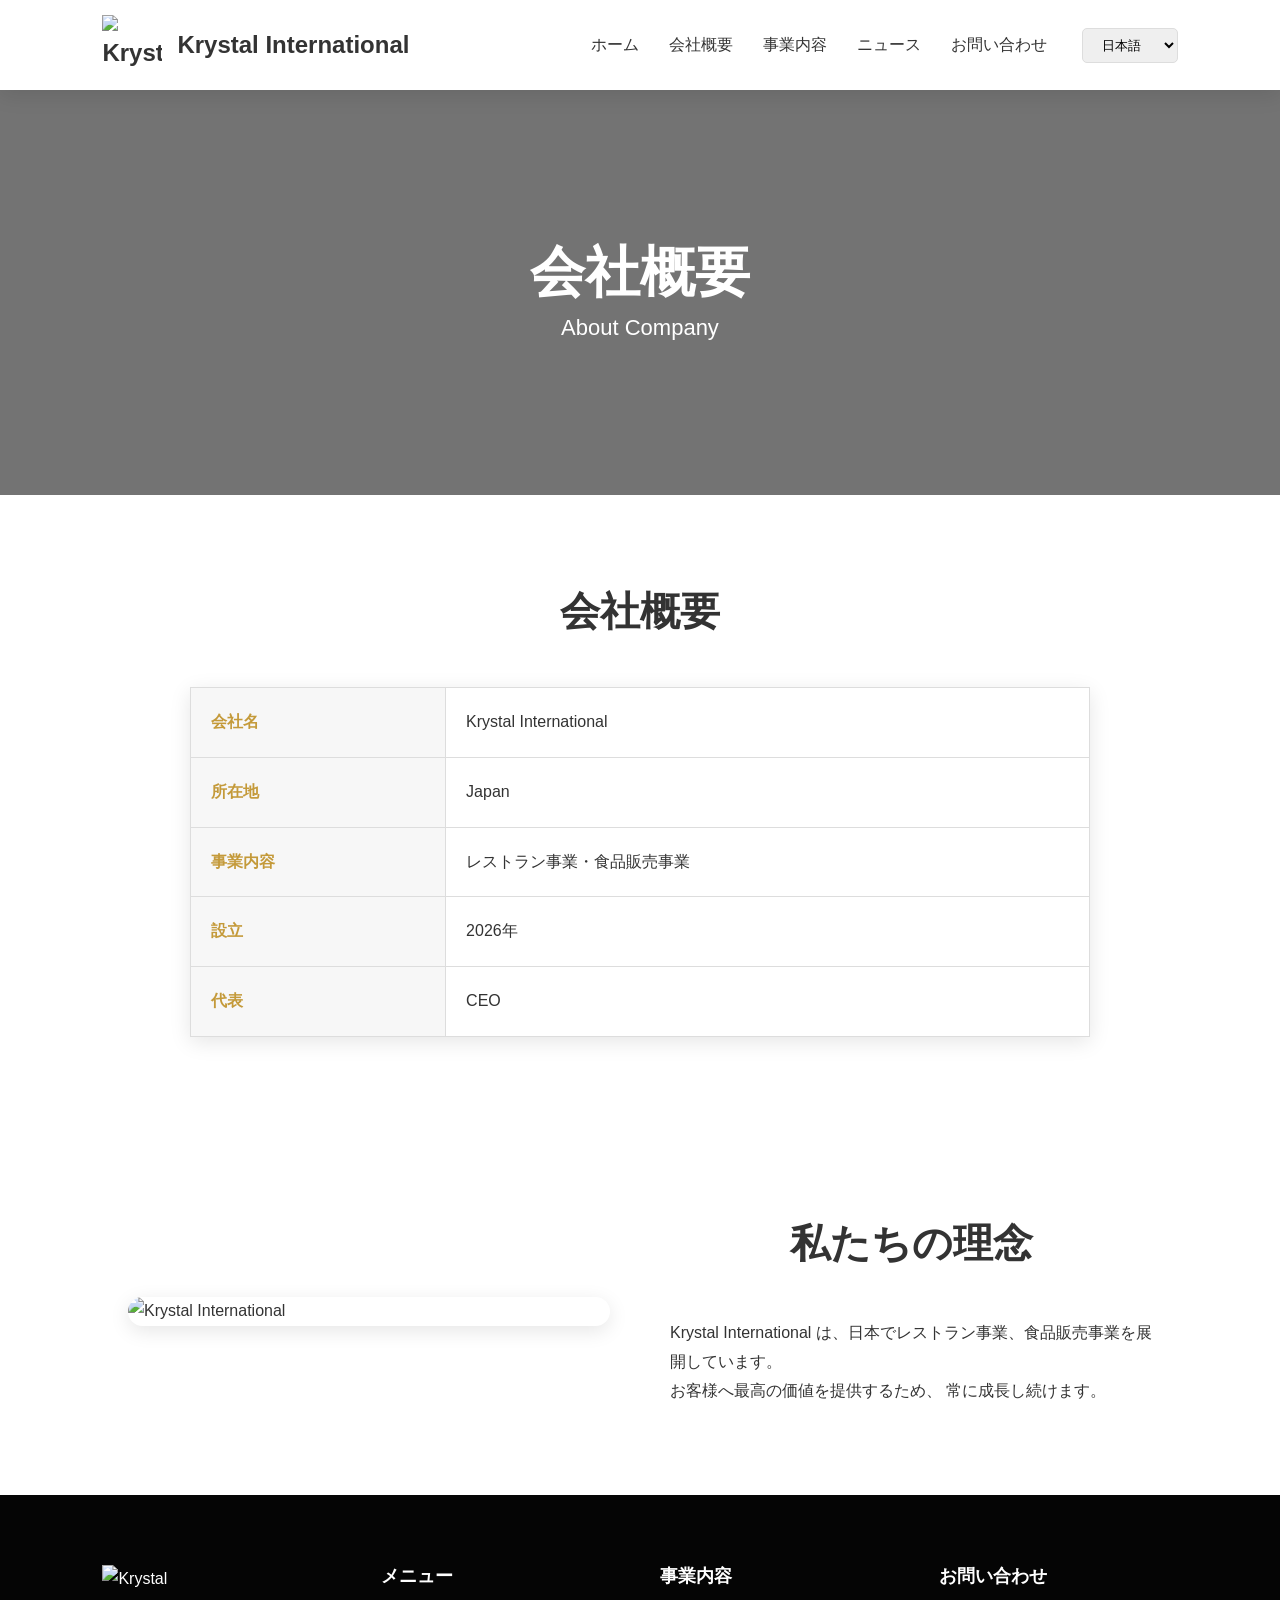
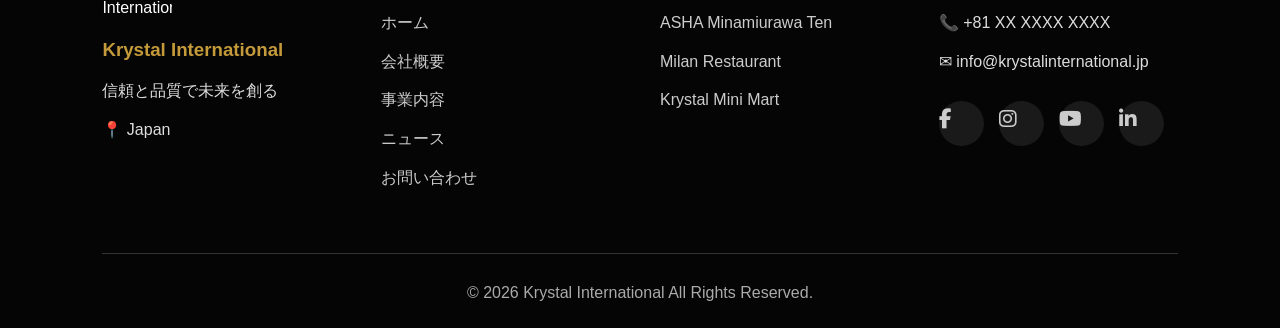
==== about.html @ 291e3a54 "language" ====
<!DOCTYPE html>
<html lang="ja">

<head>

<meta charset="UTF-8">

<meta name="viewport" content="width=device-width, initial-scale=1.0">


<title>
会社概要 | Krystal International
</title>


<meta name="description" content="Krystal International 会社概要。日本でレストラン事業と食品販売事業を展開しています。">


<link rel="stylesheet" href="css/style.css">

<link rel="stylesheet" href="css/responsive.css">


<link rel="stylesheet"
href="https://cdnjs.cloudflare.com/ajax/libs/font-awesome/6.5.2/css/all.min.css">


</head>



<body>



<!-- ================= HEADER ================= -->


<header class="header">


<div class="logo">


<a href="index.html">


<img src="images/logo.png"
alt="Krystal International">


<span>
Krystal International
</span>


</a>


</div>




<button class="menu-btn">

☰

</button>







<nav id="navbar">


<ul>


<li>
<a href="index.html" data-lang="home">
ホーム
</a>
</li>


<li>
<a href="about.html" data-lang="about">
会社概要
</a>
</li>


<li>
<a href="businesses.html" data-lang="business">
事業内容
</a>
</li>


<li>
<a href="news.html" data-lang="news">
ニュース
</a>
</li>


<li>
<a href="contact.html" data-lang="contact">
お問い合わせ
</a>
</li>


</ul>





<select id="languageSwitcher">


<option value="jp">
日本語
</option>


<option value="en">
English
</option>


</select>



</nav>



</header>









<!-- ================= HERO ================= -->


<section class="page-hero about-bg">


<div>


<h1 data-lang="aboutTitle">

会社概要

</h1>


<p>

About Company

</p>


</div>


</section>









<!-- ================= COMPANY INFO ================= -->


<section class="company">


<h2 data-lang="aboutTitle">

会社概要

</h2>





<table>



<tr>

<th>
会社名
</th>


<td>
Krystal International
</td>


</tr>






<tr>


<th>
所在地
</th>


<td>
Japan
</td>


</tr>







<tr>


<th>
事業内容
</th>


<td>
レストラン事業・食品販売事業
</td>


</tr>







<tr>


<th>
設立
</th>


<td>
2026年
</td>


</tr>







<tr>


<th>
代表
</th>


<td>
CEO
</td>


</tr>



</table>



</section>









<!-- ================= MESSAGE ================= -->



<section class="message">





<div>


<img src="images/about.jpg"
alt="Krystal International">


</div>







<div>


<h2>

私たちの理念

</h2>





<p data-lang="aboutText">


Krystal International は、
信頼・品質・サービスを大切にし、
日本社会に貢献する企業を目指しています。


</p>





<p>


お客様へ最高の価値を提供するため、
常に成長し続けます。


</p>





</div>





</section>









<!-- ================= FOOTER ================= -->



<footer class="footer">


<div class="footer-container">





<div class="footer-column">


<img src="images/logo-white.png"
class="footer-logo"
alt="Krystal International">



<h3>

Krystal International

</h3>



<p data-lang="heroText">

信頼と品質で未来を創る

</p>




<p>

📍 Japan

</p>



</div>









<div class="footer-column">


<h4>
メニュー
</h4>




<a href="index.html" data-lang="home">

ホーム

</a>



<a href="about.html" data-lang="about">

会社概要

</a>



<a href="businesses.html" data-lang="business">

事業内容

</a>



<a href="news.html" data-lang="news">

ニュース

</a>



<a href="contact.html" data-lang="contact">

お問い合わせ

</a>



</div>









<div class="footer-column">


<h4 data-lang="business">

事業

</h4>




<a href="restaurants/asha/index.html">

ASHA Minamiurawa Ten

</a>



<a href="restaurants/milan/index.html">

Milan Restaurant

</a>



<a href="minimart/index.html">

Krystal Mini Mart

</a>




</div>









<div class="footer-column">


<h4 data-lang="contactTitle">

お問い合わせ

</h4>




<p>

📞 +81 XX XXXX XXXX

</p>




<p>

✉ info@krystalinternational.jp

</p>






<div class="social">


<a href="#">
<i class="fa-brands fa-facebook-f"></i>
</a>


<a href="#">
<i class="fa-brands fa-instagram"></i>
</a>


<a href="#">
<i class="fa-brands fa-youtube"></i>
</a>


<a href="#">
<i class="fa-brands fa-linkedin-in"></i>
</a>



</div>



</div>




</div>







<div class="footer-bottom">


<p>

© 2026 Krystal International All Rights Reserved.

</p>


</div>




</footer>








<script src="js/language.js"></script>

<script src="js/script.js"></script>


</body>

</html>
---- css/style.css ----
/* =====================================
   KRYSTAL INTERNATIONAL
   MAIN WEBSITE CSS
   PART 1/3
===================================== */


/* =====================================
   ROOT VARIABLES
===================================== */

:root {

    --primary-color:#c49a3a;

    --primary-hover:#a47b24;

    --text-color:#333;

    --white:#ffffff;

    --black:#111111;

    --dark:#050505;

    --light:#f7f7f7;

    --border:#dddddd;

    --shadow:0 5px 20px rgba(0,0,0,.1);

    --shadow-heavy:0 10px 30px rgba(0,0,0,.12);

    --transition:.3s ease;

}



/* =====================================
   RESET
===================================== */


* {

    margin:0;

    padding:0;

    box-sizing:border-box;

}



html {

    scroll-behavior:smooth;

}



body {

    font-family:"Noto Sans JP",Arial,sans-serif;

    color:var(--text-color);

    line-height:1.8;

    overflow-x:hidden;

    background:var(--white);

}



img {

    max-width:100%;

    display:block;

}



a {

    text-decoration:none;

    color:inherit;

    transition:var(--transition);

}



ul {

    list-style:none;

}



button {

    font-family:inherit;

}





/* =====================================
   COMMON
===================================== */


section {

    padding:90px 10%;

}



h1,h2,h3,h4 {

    line-height:1.3;

}



h2 {

    text-align:center;

    font-size:40px;

    margin-bottom:50px;

}




/* =====================================
   BUTTON
===================================== */


.btn {


    display:inline-block;

    padding:14px 40px;

    background:var(--primary-color);

    color:white;

    border-radius:5px;

    transition:.3s;


}



.btn:hover {


    background:var(--primary-hover);


}




.dark-btn {


    display:inline-block;

    background:var(--black);

    color:white;

    padding:12px 30px;

    margin-top:20px;

    border-radius:5px;


}



.dark-btn:hover {


    background:var(--primary-color);


}







/* =====================================
   HEADER
===================================== */


.header {


    height:90px;

    background:white;

    display:flex;

    align-items:center;

    justify-content:space-between;

    padding:0 8%;

    position:sticky;

    top:0;

    z-index:1000;

    box-shadow:var(--shadow);


}




/* LOGO */


.logo a {


    display:flex;

    align-items:center;

    gap:15px;

    font-size:24px;

    font-weight:bold;


}



.logo img {


    width:60px;

    height:60px;

    object-fit:contain;


}






/* NAVIGATION */


nav {


    display:flex;

    align-items:center;

    gap:35px;


}



nav ul {


    display:flex;

    gap:30px;


}



nav a {


    font-weight:500;

}



nav a:hover {


    color:var(--primary-color);


}





#languageSwitcher {


    padding:8px 15px;

    border:1px solid var(--border);

    border-radius:5px;

    cursor:pointer;


}





/* MOBILE MENU BUTTON */


.menu-btn {


    display:none;

    background:none;

    border:none;

    font-size:28px;

    cursor:pointer;


}







/* =====================================
   HERO SECTION
===================================== */


.hero {


    height:90vh;


    background:

    linear-gradient(
    rgba(0,0,0,.55),
    rgba(0,0,0,.55)
    ),

    url("../images/hero.jpg");


    background-size:cover;


    background-position:center;


    display:flex;


    align-items:center;


    justify-content:center;


    text-align:center;


    color:white;


}





.hero h1 {


    font-size:70px;

    letter-spacing:3px;

    margin-bottom:20px;


}




.hero p {


    font-size:26px;

    margin-bottom:30px;


}







/* =====================================
   INNER PAGE HERO
===================================== */


.page-hero {


    height:45vh;


    background:

    linear-gradient(
    rgba(0,0,0,.55),
    rgba(0,0,0,.55)
    ),

    url("../images/contact-bg.jpg");



    background-size:cover;


    background-position:center;


    display:flex;


    align-items:center;


    justify-content:center;


    text-align:center;


    color:white;


}




.page-hero h1 {


    font-size:55px;


}




.page-hero p {


    font-size:22px;


}
/* =====================================
   ABOUT SECTION
===================================== */


.about {


    display:flex;

    align-items:center;

    gap:60px;


}



.about-image,
.about-text {


    flex:1;


}



.about img {


    border-radius:20px;

    box-shadow:var(--shadow);


}





.about-text h2 {


    text-align:left;


}







/* =====================================
   BUSINESS SECTION
===================================== */


.business {


    background:var(--light);


}



.business-container {


    display:flex;

    justify-content:center;

    gap:30px;

    flex-wrap:wrap;


}



.card {


    width:330px;

    background:white;

    border-radius:15px;

    overflow:hidden;

    box-shadow:var(--shadow-heavy);

    transition:.3s;


}



.card:hover {


    transform:translateY(-10px);


}




.card img {


    width:100%;

    height:230px;

    object-fit:cover;


}




.card h3 {


    padding:20px 20px 10px;

    font-size:22px;


}



.card p {


    padding:0 20px;


}




.card a {


    display:inline-block;

    background:var(--black);

    color:white;

    padding:10px 25px;

    margin:20px;

    border-radius:5px;


}



.card a:hover {


    background:var(--primary-color);


}






/* =====================================
   NEWS
===================================== */


.news-box {


    max-width:800px;

    margin:auto;

    background:white;

    padding:30px;

    border-left:5px solid var(--primary-color);

    box-shadow:var(--shadow);

    border-radius:5px;


}




.news-box span {


    color:var(--primary-color);

    font-weight:bold;


}







/* =====================================
   CONTACT HOME SECTION
===================================== */


.contact {


    background:var(--black);

    color:white;

    text-align:center;


}



.contact p {


    margin-bottom:30px;


}







/* =====================================
   CONTACT PAGE
===================================== */


.contact-page {


    display:grid;

    grid-template-columns:1fr 1fr;

    gap:60px;

    align-items:start;


}





.contact-info h2 {


    text-align:left;

    font-size:36px;


}




.contact-info p {


    margin-bottom:20px;


}





.info-card {


    background:var(--light);

    padding:30px;

    margin-top:30px;

    border-left:5px solid var(--primary-color);

    border-radius:10px;

    box-shadow:var(--shadow);


}





.info-card h3 {


    margin-bottom:20px;

    color:var(--primary-color);


}








/* =====================================
   CONTACT FORM
===================================== */


.contact-form {


    background:white;

    padding:40px;

    border-radius:15px;

    box-shadow:var(--shadow-heavy);


}




.contact-form form {


    display:flex;

    flex-direction:column;


}




.contact-form label {


    font-weight:bold;

    margin-bottom:8px;


}




.contact-form input,
.contact-form textarea {


    width:100%;

    padding:15px;

    margin-bottom:20px;

    border:1px solid var(--border);

    border-radius:8px;

    font-size:16px;


}





.contact-form input:focus,
.contact-form textarea:focus {


    outline:none;

    border-color:var(--primary-color);


}





.contact-form button {


    padding:15px;

    border:none;

    background:var(--primary-color);

    color:white;

    font-size:18px;

    border-radius:8px;

    cursor:pointer;

    transition:.3s;


}




.contact-form button:hover {


    background:var(--primary-hover);


}







/* =====================================
   GOOGLE MAP
===================================== */


.map-section {


    background:var(--light);


}



.map {


    width:100%;

    height:450px;

    border-radius:15px;

    overflow:hidden;

    box-shadow:var(--shadow);


}



.map iframe {


    width:100%;

    height:100%;

    border:0;


}







/* =====================================
   SOCIAL ICONS
===================================== */


.social {


    display:flex;

    gap:15px;

    margin-top:25px;


}




.social a {


    width:45px;

    height:45px;

    background:#1a1a1a;

    color:white;

    border-radius:50%;


    display:flex;

    align-items:center;

    justify-content:center;


    font-size:20px;


}



.social a:hover {


    background:var(--primary-color);

    transform:translateY(-5px);


}
/* =====================================
   FOOTER
===================================== */


.footer {


    background:var(--dark);

    color:white;

    padding:70px 8% 20px;


}




.footer-container {


    display:grid;

    grid-template-columns:repeat(4,1fr);

    gap:40px;


}




.footer-logo {


    width:70px;

    margin-bottom:15px;


}





.footer-column h3 {


    color:var(--primary-color);

    margin-bottom:15px;


}





.footer-column h4 {


    font-size:18px;

    margin-bottom:20px;


}





.footer-column p {


    color:#ddd;

    margin-bottom:10px;


}




.footer-column a {


    display:block;

    color:#ccc;

    margin-bottom:10px;


}



.footer-column a:hover {


    color:var(--primary-color);

    padding-left:5px;


}




.footer-bottom {


    border-top:1px solid #333;

    margin-top:50px;

    padding-top:25px;

    text-align:center;

    color:#aaa;


}







/* =====================================
   TABLET / LAPTOP
===================================== */


@media(max-width:1200px){



.header {


    padding:0 5%;


}



.hero h1 {


    font-size:55px;


}



.footer-container {


    grid-template-columns:repeat(2,1fr);


}


}








/* =====================================
   TABLET
===================================== */


@media(max-width:992px){



.header {


    height:auto;

    padding:20px 5%;


}



.logo a {


    font-size:20px;


}



nav {


    gap:20px;


}



nav ul {


    gap:20px;


}




.hero {


    height:75vh;


}



.hero h1 {


    font-size:45px;


}



.hero p {


    font-size:22px;


}





.about {


    flex-direction:column;

    text-align:center;


}




.about-text h2 {


    text-align:center;


}




.contact-page {


    grid-template-columns:1fr;


}





.business-container {


    display:grid;

    grid-template-columns:repeat(2,1fr);


}



.card {


    width:100%;


}



}








/* =====================================
   MOBILE
===================================== */


@media(max-width:768px){



.header {


    height:80px;

    padding:10px 20px;


}



.logo img {


    width:50px;

    height:50px;


}



.logo span {


    font-size:18px;


}




.menu-btn {


    display:block;


}




nav {


    position:absolute;

    top:80px;

    left:0;

    width:100%;


    background:white;


    display:flex;

    flex-direction:column;


    padding:30px;


    box-shadow:0 10px 20px rgba(0,0,0,.1);


    transform:translateY(-150%);


    transition:.4s;


}





nav.active {


    transform:translateY(0);


}




nav ul {


    flex-direction:column;

    width:100%;

    text-align:center;

    gap:15px;


}



nav a {


    display:block;

    padding:10px;


}





#languageSwitcher {


    margin:15px auto;


}







.hero {


    height:65vh;

    padding:20px;


}




.hero h1 {


    font-size:35px;

    line-height:1.3;


}




.hero p {


    font-size:18px;


}




.page-hero {


    height:35vh;


}



.page-hero h1 {


    font-size:35px;


}



section {


    padding:60px 20px;


}




h2 {


    font-size:30px;


}




.about {


    gap:30px;


}





.business-container {


    grid-template-columns:1fr;


}




.card {


    max-width:400px;

    margin:auto;


}




.card img {


    height:220px;


}





.contact-form {


    padding:25px;


}





.map {


    height:350px;


}






.footer {


    padding:50px 20px;


}





.footer-container {


    grid-template-columns:1fr;

    text-align:center;


}




.social {


    justify-content:center;


}




.footer-column a:hover {


    padding-left:0;


}



}








/* =====================================
   SMALL MOBILE
===================================== */


@media(max-width:480px){



.logo span {


    display:none;


}



.hero {


    height:60vh;


}




.hero h1 {


    font-size:28px;


}




.hero p {


    font-size:16px;


}




h2 {


    font-size:26px;


}



.card h3 {


    font-size:20px;


}



.footer-column h3 {


    font-size:22px;


}



}





/* =====================================
   VERY SMALL PHONE
===================================== */


@media(max-width:360px){



.hero h1 {


    font-size:24px;


}



.hero p {


    font-size:14px;


}



.card {


    border-radius:10px;


}


}
.company table{

width:100%;

max-width:900px;

margin:auto;

border-collapse:collapse;

box-shadow:var(--shadow);

}


.company th,
.company td{

padding:20px;

border:1px solid #ddd;

text-align:left;

}


.company th{

background:#f7f7f7;

color:#c49a3a;

}





.message{

display:flex;

gap:60px;

align-items:center;

}



.message div{

flex:1;

}



.message img{

border-radius:20px;

box-shadow:var(--shadow);

}




@media(max-width:768px){

.message{

flex-direction:column;

}


.company th,
.company td{

padding:12px;

font-size:14px;

}

}
---- css/responsive.css ----
/* =====================================
   KRYSTAL INTERNATIONAL
   RESPONSIVE CSS
===================================== */



/* =====================================
   LARGE TABLET / LAPTOP
===================================== */


@media(max-width:1200px){


.header{

padding:0 5%;

}



.hero h1{

font-size:55px;

}



.about{

gap:40px;

}



.footer-container{

grid-template-columns:repeat(2,1fr);

}


.contact-page{

gap:40px;

}


}









/* =====================================
   TABLET
===================================== */


@media(max-width:992px){



.header{

height:auto;

padding:20px 5%;

}



.logo a{

font-size:20px;

}



nav{

gap:20px;

}



nav ul{

gap:20px;

}




.hero{

height:75vh;

}



.hero h1{

font-size:45px;

}



.hero p{

font-size:22px;

}





/* ABOUT */


.about{

flex-direction:column;

text-align:center;

}



.about-image,
.about-text{

width:100%;

}




/* BUSINESS */


.business-container{

display:grid;

grid-template-columns:repeat(2,1fr);

gap:20px;

}



.card{

width:100%;

}




/* CONTACT */


.contact-page{

grid-template-columns:1fr;

}



.contact-info h2{

text-align:center;

}



.contact-form{

margin-top:20px;

}





.map{

height:400px;

}




}





/* =====================================
   MOBILE
===================================== */


@media(max-width:768px){



body{

overflow-x:hidden;

}



/* HEADER */


.header{

height:80px;

padding:10px 20px;

}



.logo img{

width:50px;

height:50px;

}



.logo span{

font-size:18px;

}






.menu-btn{

display:block;

font-size:28px;

background:none;

border:none;

cursor:pointer;

color:#111;

}






/* MOBILE NAVIGATION */


nav{

position:absolute;

top:80px;

left:0;

width:100%;


background:white;


display:flex;

flex-direction:column;


padding:30px;


box-shadow:

0 10px 20px rgba(0,0,0,.1);


transform:translateY(-150%);


transition:.4s;


z-index:999;


}





nav.active{

transform:translateY(0);

}




nav ul{

flex-direction:column;

width:100%;

text-align:center;

gap:15px;

}




nav a{

font-size:17px;

display:block;

padding:10px;

}




#languageSwitcher{

margin:15px auto 0;

}





/* HERO */


.hero{

height:65vh;

padding:20px;

}



.hero h1{

font-size:35px;

line-height:1.3;

}



.hero p{

font-size:18px;

}



.page-hero{

height:35vh;

}



.page-hero h1{

font-size:35px;

}



.page-hero p{

font-size:18px;

}







/* COMMON */


section{

padding:60px 20px;

}



h2{

font-size:30px;

}





/* ABOUT */


.about{

gap:30px;

}



.about-text p{

font-size:15px;

}







/* BUSINESS */


.business-container{

grid-template-columns:1fr;

}



.card{

max-width:400px;

margin:auto;

}



.card img{

height:220px;

}






/* NEWS */


.news-box{

padding:20px;

}





/* CONTACT */


.contact{

padding:60px 20px;

}




.contact-page{

display:block;

}



.contact-info{

margin-bottom:40px;

}



.contact-info h2{

font-size:28px;

}



.info-card{

padding:20px;

}



.contact-form{

padding:25px;

}



.contact-form input,
.contact-form textarea{

font-size:15px;

padding:12px;

}




.map{

height:300px;

}




/* FOOTER */


.footer{

padding:50px 20px;

}



.footer-container{

grid-template-columns:1fr;

text-align:center;

}



.social{

justify-content:center;

}



.footer-column a:hover{

padding-left:0;

}



}








/* =====================================
   SMALL MOBILE
===================================== */


@media(max-width:480px){



.logo span{

display:none;

}




.hero{

height:60vh;

}



.hero h1{

font-size:28px;

}



.hero p{

font-size:16px;

}



.page-hero h1{

font-size:28px;

}



h2{

font-size:26px;

}



.card h3{

font-size:20px;

}



.footer-column h3{

font-size:22px;

}




.contact-form button{

font-size:16px;

}




.map{

height:250px;

}



}









/* =====================================
   VERY SMALL PHONE
===================================== */


@media(max-width:360px){



.hero h1{

font-size:24px;

}



.hero p{

font-size:14px;

}



.card{

border-radius:10px;

}



.contact-form{

padding:20px;

}


}
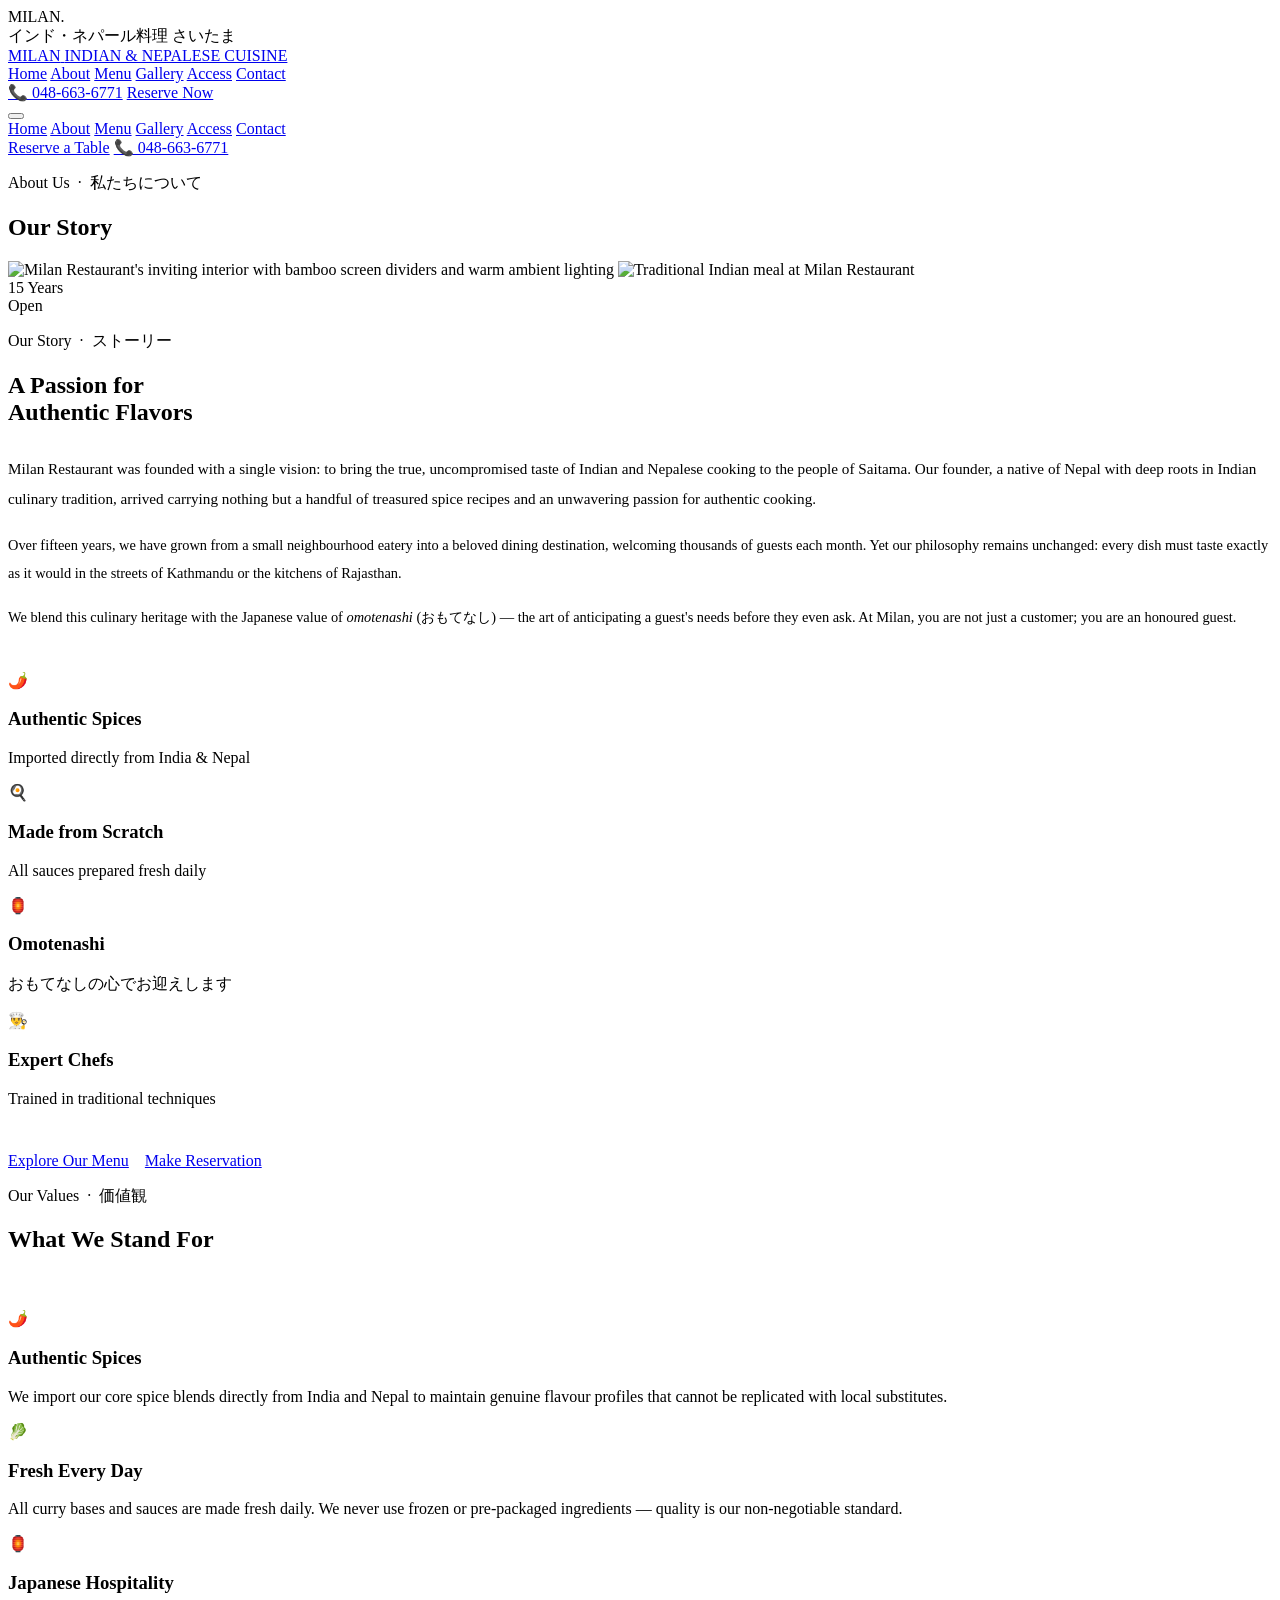
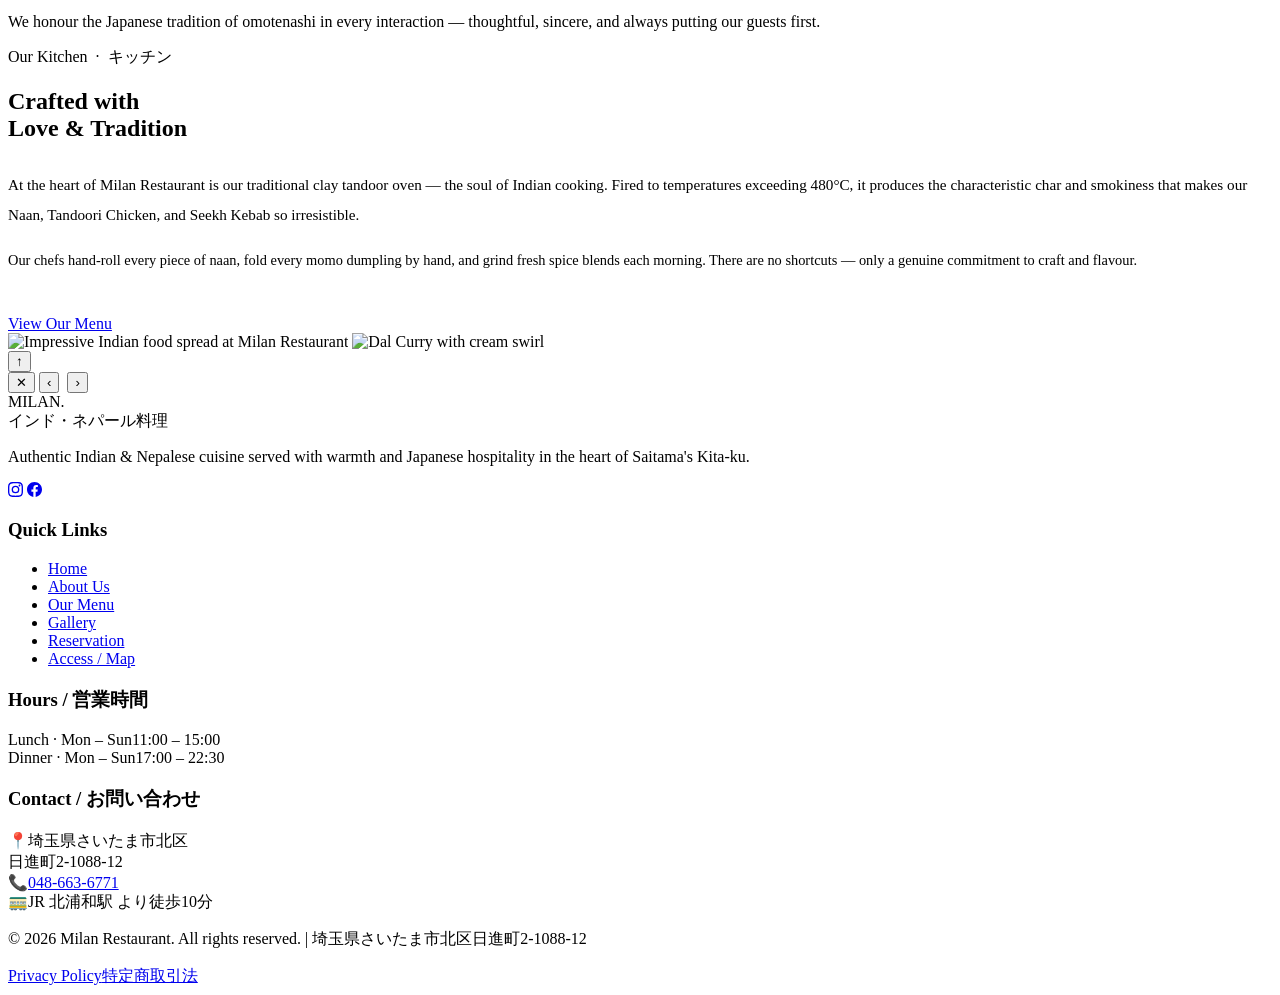
==== commit dbaffe7a: "all pages add" ====
--- a/about.html
+++ b/about.html
@@ -1,673 +1,255 @@
 <!DOCTYPE html>
 <html lang="ja">
-
 <head>
-
-<meta charset="UTF-8">
-
-<meta name="viewport" content="width=device-width, initial-scale=1.0">
-
-
-<title>
-会社概要 | Krystal International
-</title>
-
-
-<meta name="description" content="Krystal International 会社概要。日本でレストラン事業と食品販売事業を展開しています。">
-
-
-<link rel="stylesheet" href="css/style.css">
-
-<link rel="stylesheet" href="css/responsive.css">
-
-
-<link rel="stylesheet"
-href="https://cdnjs.cloudflare.com/ajax/libs/font-awesome/6.5.2/css/all.min.css">
-
-
+  <meta charset="UTF-8">
+  <meta name="viewport" content="width=device-width, initial-scale=1.0">
+  <title>About Us | Milan Restaurant — Authentic Indian &amp; Nepalese Cuisine Saitama</title>
+  <meta name="description" content="Learn the story of Milan Restaurant in Saitama — our passion for authentic Indian and Nepalese cuisine, our philosophy, and our commitment to quality.">
+  <meta name="robots" content="index, follow">
+  <link rel="canonical" href="https://milanrestaurant.jp/about.html">
+  <meta property="og:title"       content="About Us | Milan Restaurant">
+  <meta property="og:description" content="Our story, values and culinary philosophy at Milan Restaurant, Saitama.">
+  <meta property="og:image"       content="images/340947_milan_01_800_533.jpg">
+  <link rel="preconnect" href="https://fonts.googleapis.com">
+  <link rel="preconnect" href="https://fonts.gstatic.com" crossorigin>
+  <link href="https://fonts.googleapis.com/css2?family=Noto+Sans+JP:wght@300;400;500;700&family=Poppins:wght@400;500;600;700;800&family=Inter:wght@300;400;500;600&display=swap" rel="stylesheet">
+  <link rel="stylesheet" href="assets/css/style.css">
 </head>
-
-
-
 <body>
 
-
-
-<!-- ================= HEADER ================= -->
-
-
-<header class="header">
-
-
-<div class="logo">
-
-
-<a href="index.html">
-
-
-<img src="images/logo.png"
-alt="Krystal International">
-
-
-<span>
-Krystal International
-</span>
-
-
-</a>
-
-
+<div class="page-loader" id="page-loader" role="status">
+  <div class="loader-logo">MILAN<span>.</span></div>
+  <div class="loader-tagline">インド・ネパール料理 さいたま</div>
+  <div class="loader-bar"><div class="loader-bar-fill"></div></div>
 </div>
 
-
-
-
-<button class="menu-btn">
-
-☰
-
-</button>
-
-
-
-
-
-
-
-<nav id="navbar">
-
-
-<ul>
-
-
-<li>
-<a href="index.html" data-lang="home">
-ホーム
-</a>
-</li>
-
-
-<li>
-<a href="about.html" data-lang="about">
-会社概要
-</a>
-</li>
-
-
-<li>
-<a href="businesses.html" data-lang="business">
-事業内容
-</a>
-</li>
-
-
-<li>
-<a href="news.html" data-lang="news">
-ニュース
-</a>
-</li>
-
-
-<li>
-<a href="contact.html" data-lang="contact">
-お問い合わせ
-</a>
-</li>
-
-
-</ul>
-
-
-
-
-
-<select id="languageSwitcher">
-
-
-<option value="jp">
-日本語
-</option>
-
-
-<option value="en">
-English
-</option>
-
-
-</select>
-
-
-
+<header class="site-header" id="site-header" role="banner">
+  <div class="container">
+    <a href="index.html" class="site-logo" aria-label="Milan Restaurant — Home">
+      <span class="site-logo__name">MILAN</span>
+      <span class="site-logo__tag">INDIAN &amp; NEPALESE CUISINE</span>
+    </a>
+    <nav class="site-nav" role="navigation" aria-label="Main navigation">
+      <a href="index.html"   class="site-nav__link">Home</a>
+      <a href="about.html"   class="site-nav__link is-active">About</a>
+      <a href="menu.html"    class="site-nav__link">Menu</a>
+      <a href="gallery.html" class="site-nav__link">Gallery</a>
+      <a href="index.html#access" class="site-nav__link">Access</a>
+      <a href="contact.html" class="site-nav__link">Contact</a>
+    </nav>
+    <div class="header-cta">
+      <a href="tel:0486636771" class="header-phone"><span>📞</span> 048-663-6771</a>
+      <a href="contact.html" class="btn btn--primary btn--sm">Reserve Now</a>
+    </div>
+    <button class="nav-toggle" id="nav-toggle" aria-label="Open menu" aria-expanded="false" aria-controls="mobile-nav">
+      <span class="nav-toggle__bar"></span><span class="nav-toggle__bar"></span><span class="nav-toggle__bar"></span>
+    </button>
+  </div>
+</header>
+
+<nav class="mobile-nav" id="mobile-nav" aria-label="Mobile navigation">
+  <a href="index.html"   class="mobile-nav__link">Home</a>
+  <a href="about.html"   class="mobile-nav__link">About</a>
+  <a href="menu.html"    class="mobile-nav__link">Menu</a>
+  <a href="gallery.html" class="mobile-nav__link">Gallery</a>
+  <a href="index.html#access" class="mobile-nav__link">Access</a>
+  <a href="contact.html" class="mobile-nav__link">Contact</a>
+  <div class="mobile-nav__cta">
+    <a href="contact.html" class="btn btn--primary btn--lg">Reserve a Table</a>
+    <a href="tel:0486636771" class="mobile-nav__phone">📞 048-663-6771</a>
+  </div>
 </nav>
 
-
-
-</header>
-
-
-
-
-
-
-
-
-
-<!-- ================= HERO ================= -->
-
-
-<section class="page-hero about-bg">
-
-
-<div>
-
-
-<h1 data-lang="aboutTitle">
-
-会社概要
-
-</h1>
-
-
-<p>
-
-About Company
-
-</p>
-
-
+<main id="main-content">
+
+<!-- Inner Hero -->
+<section class="inner-hero" aria-label="About page" style="padding-top:var(--nav-h);">
+  <div class="inner-hero__bg" style="background-image:url('images/340947_milan_01_800_533.jpg');"></div>
+  <div class="inner-hero__overlay" aria-hidden="true"></div>
+  <div class="container">
+    <div class="inner-hero__content">
+      <p class="inner-hero__eyebrow">About Us &nbsp;·&nbsp; 私たちについて</p>
+      <h1 class="inner-hero__title">Our Story</h1>
+    </div>
+  </div>
+</section>
+
+<!-- Story -->
+<section class="section" id="story" aria-labelledby="story-heading">
+  <div class="container">
+    <div class="about-grid">
+      <div class="about__image-wrap anim-fade-right">
+        <img src="images/340947_milan_01_800_533.jpg"
+             alt="Milan Restaurant's inviting interior with bamboo screen dividers and warm ambient lighting"
+             class="about__image-main" loading="lazy" width="600" height="750">
+        <img src="images/P024479699_480.jpg"
+             alt="Traditional Indian meal at Milan Restaurant"
+             class="about__image-accent" loading="lazy" width="320" height="320">
+        <div class="about__badge" aria-label="Open 15 years">
+          <span class="about__badge-num">15</span>
+          <span class="about__badge-label">Years<br>Open</span>
+        </div>
+      </div>
+      <div class="anim-fade-left">
+        <p class="section-eyebrow">Our Story &nbsp;·&nbsp; ストーリー</p>
+        <h2 class="section-title" id="story-heading">A Passion for<br>Authentic Flavors</h2>
+        <div class="divider-gold"></div>
+        <p style="color:var(--c-brown); font-size:0.95rem; line-height:2; margin:1.75rem 0 1rem;">
+          Milan Restaurant was founded with a single vision: to bring the true, uncompromised taste of Indian
+          and Nepalese cooking to the people of Saitama. Our founder, a native of Nepal with deep roots in
+          Indian culinary tradition, arrived carrying nothing but a handful of treasured spice recipes and an
+          unwavering passion for authentic cooking.
+        </p>
+        <p style="color:var(--c-muted); font-size:0.9rem; line-height:1.95; margin-bottom:1rem;">
+          Over fifteen years, we have grown from a small neighbourhood eatery into a beloved dining destination,
+          welcoming thousands of guests each month. Yet our philosophy remains unchanged: every dish must taste
+          exactly as it would in the streets of Kathmandu or the kitchens of Rajasthan.
+        </p>
+        <p style="color:var(--c-muted); font-size:0.9rem; line-height:1.95; margin-bottom:2.5rem;">
+          We blend this culinary heritage with the Japanese value of <em>omotenashi</em> (おもてなし) —
+          the art of anticipating a guest's needs before they even ask. At Milan, you are not just a customer;
+          you are an honoured guest.
+        </p>
+        <div class="about__features">
+          <div class="about__feature anim-fade-up anim-delay-1">
+            <div class="about__feature-icon">🌶️</div>
+            <div class="about__feature-body"><h3>Authentic Spices</h3><p>Imported directly from India &amp; Nepal</p></div>
+          </div>
+          <div class="about__feature anim-fade-up anim-delay-2">
+            <div class="about__feature-icon">🍳</div>
+            <div class="about__feature-body"><h3>Made from Scratch</h3><p>All sauces prepared fresh daily</p></div>
+          </div>
+          <div class="about__feature anim-fade-up anim-delay-3">
+            <div class="about__feature-icon">🏮</div>
+            <div class="about__feature-body"><h3>Omotenashi</h3><p>おもてなしの心でお迎えします</p></div>
+          </div>
+          <div class="about__feature anim-fade-up anim-delay-4">
+            <div class="about__feature-icon">👨‍🍳</div>
+            <div class="about__feature-body"><h3>Expert Chefs</h3><p>Trained in traditional techniques</p></div>
+          </div>
+        </div>
+        <div style="margin-top:2.75rem; display:flex; gap:1rem; flex-wrap:wrap;">
+          <a href="menu.html"    class="btn btn--primary">Explore Our Menu</a>
+          <a href="contact.html" class="btn btn--outline-dark">Make Reservation</a>
+        </div>
+      </div>
+    </div>
+  </div>
+</section>
+
+<!-- Values -->
+<section class="section section--dark" aria-labelledby="values-heading">
+  <div class="container">
+    <div class="section-header section-header--center">
+      <p class="section-eyebrow anim-fade-up">Our Values &nbsp;·&nbsp; 価値観</p>
+      <h2 class="section-title anim-fade-up anim-delay-1" id="values-heading">What We Stand For</h2>
+      <div class="divider-gold anim-fade-up anim-delay-2"></div>
+    </div>
+    <div class="features-grid" style="margin-top:3.5rem;">
+      <div class="feature-card anim-fade-up anim-delay-1">
+        <div class="feature-card__icon">🌶️</div>
+        <h3 class="feature-card__title">Authentic Spices</h3>
+        <p class="feature-card__desc">We import our core spice blends directly from India and Nepal to maintain genuine flavour profiles that cannot be replicated with local substitutes.</p>
+      </div>
+      <div class="feature-card anim-fade-up anim-delay-2">
+        <div class="feature-card__icon">🥬</div>
+        <h3 class="feature-card__title">Fresh Every Day</h3>
+        <p class="feature-card__desc">All curry bases and sauces are made fresh daily. We never use frozen or pre-packaged ingredients — quality is our non-negotiable standard.</p>
+      </div>
+      <div class="feature-card anim-fade-up anim-delay-3">
+        <div class="feature-card__icon">🏮</div>
+        <h3 class="feature-card__title">Japanese Hospitality</h3>
+        <p class="feature-card__desc">We honour the Japanese tradition of omotenashi in every interaction — thoughtful, sincere, and always putting our guests first.</p>
+      </div>
+    </div>
+  </div>
+</section>
+
+<!-- Kitchen -->
+<section class="section section--alt" aria-labelledby="kitchen-heading">
+  <div class="container">
+    <div class="about-grid" style="direction:rtl;">
+      <div style="direction:ltr;" class="anim-fade-left">
+        <p class="section-eyebrow">Our Kitchen &nbsp;·&nbsp; キッチン</p>
+        <h2 class="section-title" id="kitchen-heading">Crafted with<br>Love &amp; Tradition</h2>
+        <div class="divider-gold"></div>
+        <p style="color:var(--c-brown); font-size:0.95rem; line-height:2; margin:1.75rem 0 1rem;">
+          At the heart of Milan Restaurant is our traditional clay tandoor oven — the soul of Indian cooking.
+          Fired to temperatures exceeding 480°C, it produces the characteristic char and smokiness that makes
+          our Naan, Tandoori Chicken, and Seekh Kebab so irresistible.
+        </p>
+        <p style="color:var(--c-muted); font-size:0.9rem; line-height:1.95; margin-bottom:2.5rem;">
+          Our chefs hand-roll every piece of naan, fold every momo dumpling by hand, and grind fresh spice
+          blends each morning. There are no shortcuts — only a genuine commitment to craft and flavour.
+        </p>
+        <a href="menu.html" class="btn btn--primary">View Our Menu</a>
+      </div>
+      <div class="about__image-wrap anim-fade-right" style="direction:ltr;">
+        <img src="images/340948_milan_05_800_533.jpg"
+             alt="Impressive Indian food spread at Milan Restaurant"
+             class="about__image-main" loading="lazy" width="600" height="750">
+        <img src="images/640x640_rect_4588ce3113bb9e31a064166e99decfb7.jpg"
+             alt="Dal Curry with cream swirl"
+             class="about__image-accent" loading="lazy" width="320" height="320">
+      </div>
+    </div>
+  </div>
+</section>
+
+</main>
+
+<button class="back-to-top" id="back-to-top" aria-label="Back to top">↑</button>
+<div class="lightbox" id="lightbox" role="dialog" aria-modal="true" aria-label="Image viewer">
+  <button class="lightbox__close" id="lightbox-close">✕</button>
+  <button class="lightbox__prev"  id="lightbox-prev">&#8249;</button>
+  <img    class="lightbox__img"   id="lightbox-img" src="" alt="" loading="lazy">
+  <button class="lightbox__next"  id="lightbox-next">&#8250;</button>
 </div>
 
-
-</section>
-
-
-
-
-
-
-
-
-
-<!-- ================= COMPANY INFO ================= -->
-
-
-<section class="company">
-
-
-<h2 data-lang="aboutTitle">
-
-会社概要
-
-</h2>
-
-
-
-
-
-<table>
-
-
-
-<tr>
-
-<th>
-会社名
-</th>
-
-
-<td>
-Krystal International
-</td>
-
-
-</tr>
-
-
-
-
-
-
-<tr>
-
-
-<th>
-所在地
-</th>
-
-
-<td>
-Japan
-</td>
-
-
-</tr>
-
-
-
-
-
-
-
-<tr>
-
-
-<th>
-事業内容
-</th>
-
-
-<td>
-レストラン事業・食品販売事業
-</td>
-
-
-</tr>
-
-
-
-
-
-
-
-<tr>
-
-
-<th>
-設立
-</th>
-
-
-<td>
-2026年
-</td>
-
-
-</tr>
-
-
-
-
-
-
-
-<tr>
-
-
-<th>
-代表
-</th>
-
-
-<td>
-CEO
-</td>
-
-
-</tr>
-
-
-
-</table>
-
-
-
-</section>
-
-
-
-
-
-
-
-
-
-<!-- ================= MESSAGE ================= -->
-
-
-
-<section class="message">
-
-
-
-
-
-<div>
-
-
-<img src="images/about.jpg"
-alt="Krystal International">
-
-
-</div>
-
-
-
-
-
-
-
-<div>
-
-
-<h2>
-
-私たちの理念
-
-</h2>
-
-
-
-
-
-<p data-lang="aboutText">
-
-
-Krystal International は、
-信頼・品質・サービスを大切にし、
-日本社会に貢献する企業を目指しています。
-
-
-</p>
-
-
-
-
-
-<p>
-
-
-お客様へ最高の価値を提供するため、
-常に成長し続けます。
-
-
-</p>
-
-
-
-
-
-</div>
-
-
-
-
-
-</section>
-
-
-
-
-
-
-
-
-
-<!-- ================= FOOTER ================= -->
-
-
-
-<footer class="footer">
-
-
-<div class="footer-container">
-
-
-
-
-
-<div class="footer-column">
-
-
-<img src="images/logo-white.png"
-class="footer-logo"
-alt="Krystal International">
-
-
-
-<h3>
-
-Krystal International
-
-</h3>
-
-
-
-<p data-lang="heroText">
-
-信頼と品質で未来を創る
-
-</p>
-
-
-
-
-<p>
-
-📍 Japan
-
-</p>
-
-
-
-</div>
-
-
-
-
-
-
-
-
-
-<div class="footer-column">
-
-
-<h4>
-メニュー
-</h4>
-
-
-
-
-<a href="index.html" data-lang="home">
-
-ホーム
-
-</a>
-
-
-
-<a href="about.html" data-lang="about">
-
-会社概要
-
-</a>
-
-
-
-<a href="businesses.html" data-lang="business">
-
-事業内容
-
-</a>
-
-
-
-<a href="news.html" data-lang="news">
-
-ニュース
-
-</a>
-
-
-
-<a href="contact.html" data-lang="contact">
-
-お問い合わせ
-
-</a>
-
-
-
-</div>
-
-
-
-
-
-
-
-
-
-<div class="footer-column">
-
-
-<h4 data-lang="business">
-
-事業
-
-</h4>
-
-
-
-
-<a href="restaurants/asha/index.html">
-
-ASHA Minamiurawa Ten
-
-</a>
-
-
-
-<a href="restaurants/milan/index.html">
-
-Milan Restaurant
-
-</a>
-
-
-
-<a href="minimart/index.html">
-
-Krystal Mini Mart
-
-</a>
-
-
-
-
-</div>
-
-
-
-
-
-
-
-
-
-<div class="footer-column">
-
-
-<h4 data-lang="contactTitle">
-
-お問い合わせ
-
-</h4>
-
-
-
-
-<p>
-
-📞 +81 XX XXXX XXXX
-
-</p>
-
-
-
-
-<p>
-
-✉ info@krystalinternational.jp
-
-</p>
-
-
-
-
-
-
-<div class="social">
-
-
-<a href="#">
-<i class="fa-brands fa-facebook-f"></i>
-</a>
-
-
-<a href="#">
-<i class="fa-brands fa-instagram"></i>
-</a>
-
-
-<a href="#">
-<i class="fa-brands fa-youtube"></i>
-</a>
-
-
-<a href="#">
-<i class="fa-brands fa-linkedin-in"></i>
-</a>
-
-
-
-</div>
-
-
-
-</div>
-
-
-
-
-</div>
-
-
-
-
-
-
-
-<div class="footer-bottom">
-
-
-<p>
-
-© 2026 Krystal International All Rights Reserved.
-
-</p>
-
-
-</div>
-
-
-
-
+<footer class="site-footer" role="contentinfo">
+  <div class="container">
+    <div class="footer-grid">
+      <div class="footer-brand">
+        <div class="footer-brand__name">MILAN<span>.</span></div>
+        <div class="footer-brand__tag">インド・ネパール料理</div>
+        <p class="footer-brand__desc">Authentic Indian &amp; Nepalese cuisine served with warmth and Japanese hospitality in the heart of Saitama's Kita-ku.</p>
+        <div class="footer-social">
+          <a href="#" class="social-link" aria-label="Instagram"><svg xmlns="http://www.w3.org/2000/svg" width="15" height="15" fill="currentColor" viewBox="0 0 24 24"><path d="M12 2.163c3.204 0 3.584.012 4.85.07 3.252.148 4.771 1.691 4.919 4.919.058 1.265.069 1.645.069 4.849 0 3.205-.012 3.584-.069 4.849-.149 3.225-1.664 4.771-4.919 4.919-1.266.058-1.644.07-4.85.07-3.204 0-3.584-.012-4.849-.07-3.26-.149-4.771-1.699-4.919-4.92-.058-1.265-.07-1.644-.07-4.849 0-3.204.013-3.583.07-4.849.149-3.227 1.664-4.771 4.919-4.919 1.266-.057 1.645-.069 4.849-.069zm0-2.163c-3.259 0-3.667.014-4.947.072-4.358.2-6.78 2.618-6.98 6.98-.059 1.281-.073 1.689-.073 4.948 0 3.259.014 3.668.072 4.948.2 4.358 2.618 6.78 6.98 6.98 1.281.058 1.689.072 4.948.072 3.259 0 3.668-.014 4.948-.072 4.354-.2 6.782-2.618 6.979-6.98.059-1.28.073-1.689.073-4.948 0-3.259-.014-3.667-.072-4.947-.196-4.354-2.617-6.78-6.979-6.98-1.281-.059-1.69-.073-4.949-.073zm0 5.838a6.162 6.162 0 100 12.324 6.162 6.162 0 000-12.324zM12 16a4 4 0 110-8 4 4 0 010 8zm6.406-11.845a1.44 1.44 0 100 2.881 1.44 1.44 0 000-2.881z"/></svg></a>
+          <a href="#" class="social-link" aria-label="Facebook"><svg xmlns="http://www.w3.org/2000/svg" width="15" height="15" fill="currentColor" viewBox="0 0 24 24"><path d="M24 12.073c0-6.627-5.373-12-12-12s-12 5.373-12 12c0 5.99 4.388 10.954 10.125 11.854v-8.385H7.078v-3.47h3.047V9.43c0-3.007 1.792-4.669 4.533-4.669 1.312 0 2.686.235 2.686.235v2.953H15.83c-1.491 0-1.956.925-1.956 1.874v2.25h3.328l-.532 3.47h-2.796v8.385C19.612 23.027 24 18.062 24 12.073z"/></svg></a>
+        </div>
+      </div>
+      <div class="footer-col">
+        <h3 class="footer-col__title">Quick Links</h3>
+        <ul class="footer-links">
+          <li><a href="index.html"   class="footer-link">Home</a></li>
+          <li><a href="about.html"   class="footer-link">About Us</a></li>
+          <li><a href="menu.html"    class="footer-link">Our Menu</a></li>
+          <li><a href="gallery.html" class="footer-link">Gallery</a></li>
+          <li><a href="contact.html" class="footer-link">Reservation</a></li>
+          <li><a href="index.html#access" class="footer-link">Access / Map</a></li>
+        </ul>
+      </div>
+      <div class="footer-col">
+        <h3 class="footer-col__title">Hours / 営業時間</h3>
+        <div class="footer-hours">
+          <div class="footer-hours__row"><span class="footer-hours__day">Lunch · Mon – Sun</span><span class="footer-hours__time">11:00 – 15:00</span></div>
+          <div class="footer-hours__row"><span class="footer-hours__day">Dinner · Mon – Sun</span><span class="footer-hours__time">17:00 – 22:30</span></div>
+        </div>
+      </div>
+      <div class="footer-col">
+        <h3 class="footer-col__title">Contact / お問い合わせ</h3>
+        <div class="footer-contact-item"><span class="icon">📍</span><span>埼玉県さいたま市北区<br>日進町2-1088-12</span></div>
+        <div class="footer-contact-item"><span class="icon">📞</span><span><a href="tel:0486636771">048-663-6771</a></span></div>
+        <div class="footer-contact-item"><span class="icon">🚃</span><span>JR 北浦和駅 より徒歩10分</span></div>
+      </div>
+    </div>
+    <div class="footer-bottom">
+      <p class="footer-copyright">&copy; 2026 Milan Restaurant. All rights reserved. | 埼玉県さいたま市北区日進町2-1088-12</p>
+      <nav class="footer-legal"><a href="#">Privacy Policy</a><a href="#">特定商取引法</a></nav>
+    </div>
+  </div>
 </footer>
 
-
-
-
-
-
-
-
-<script src="js/language.js"></script>
-
-<script src="js/script.js"></script>
-
-
+<script src="assets/js/main.js" defer></script>
 </body>
-
-</html>+</html>
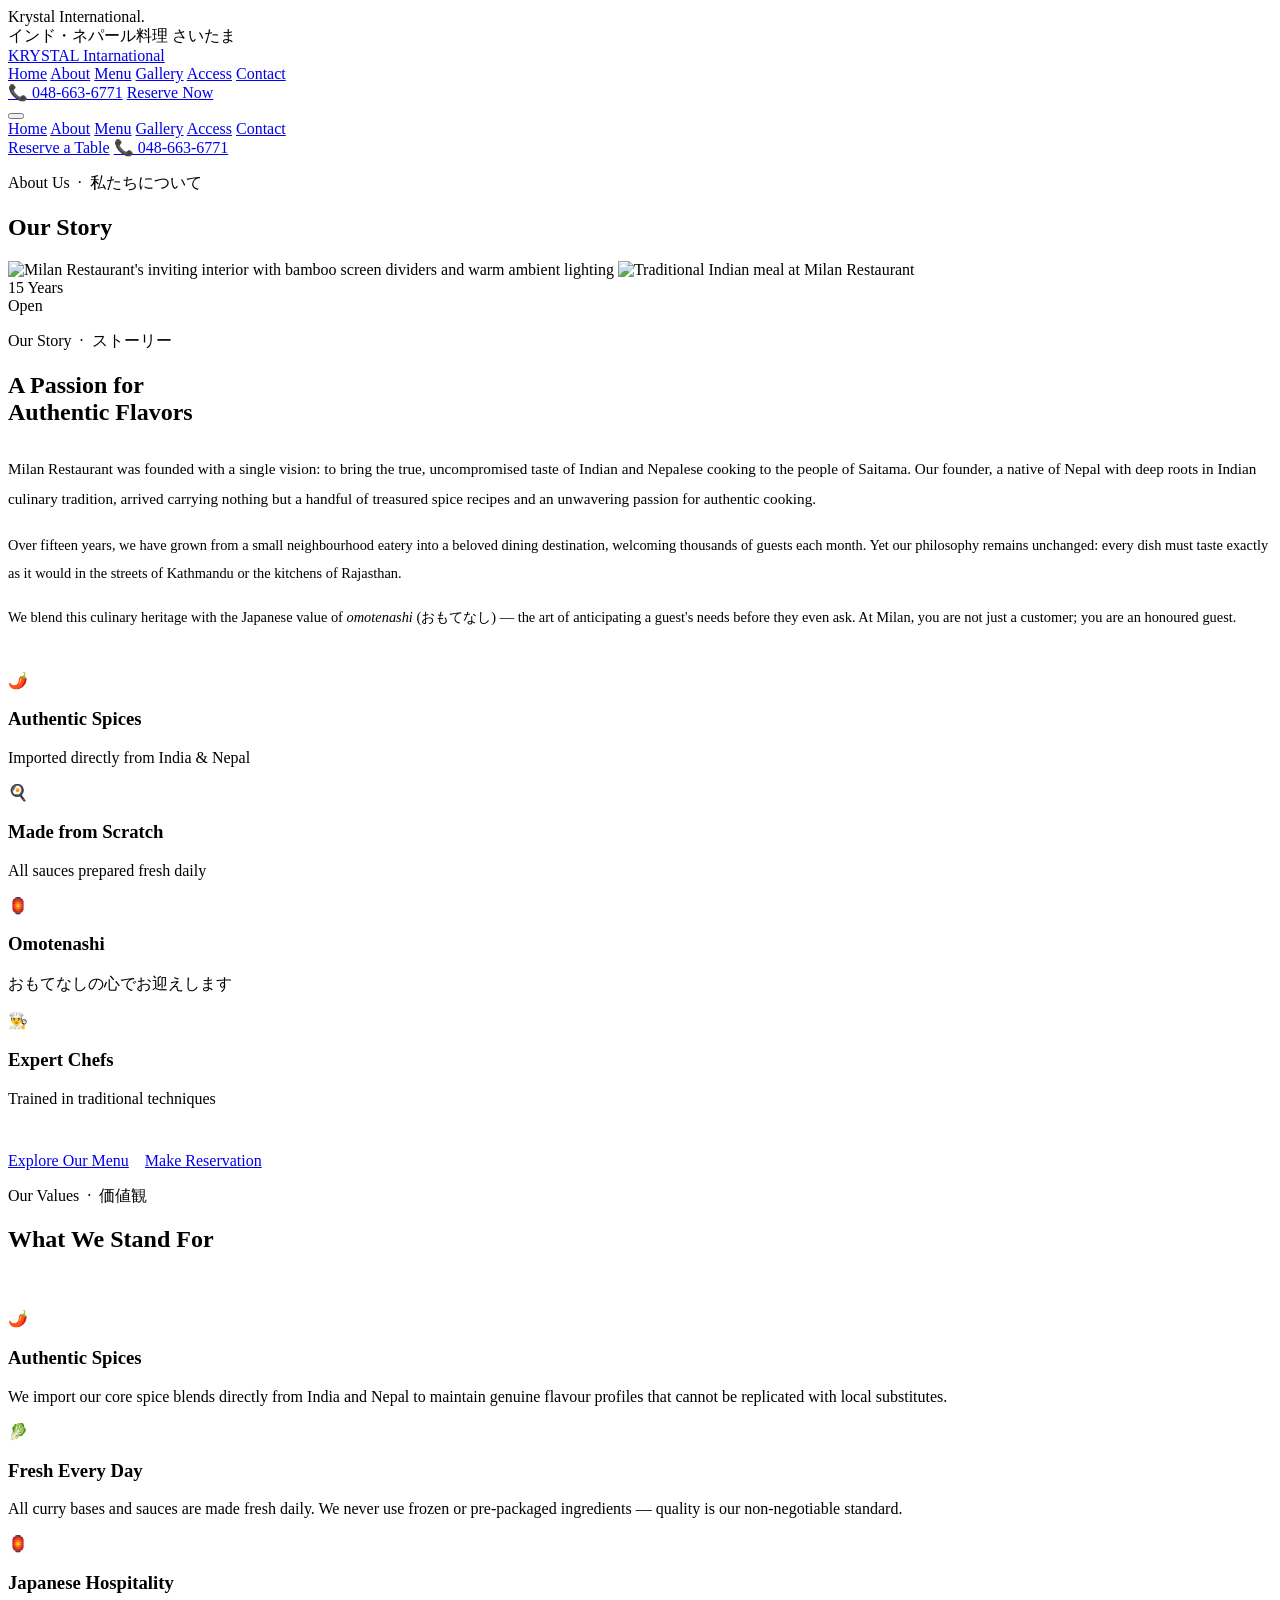
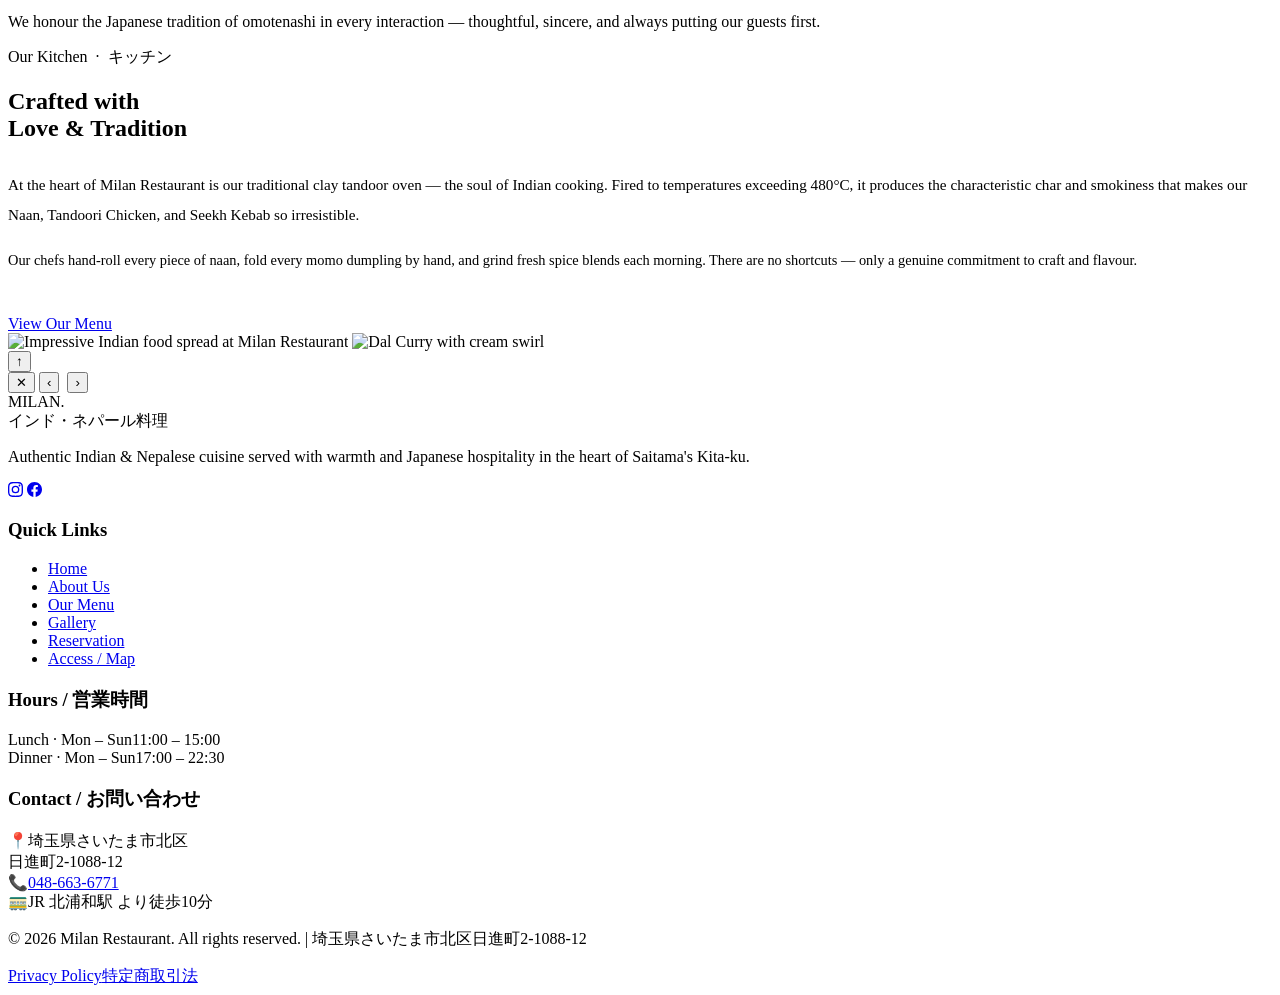
==== commit 17c7553c: "contact" ====
--- a/about.html
+++ b/about.html
@@ -1,255 +1,468 @@
-<!DOCTYPE html>
+<!doctype html>
 <html lang="ja">
-<head>
-  <meta charset="UTF-8">
-  <meta name="viewport" content="width=device-width, initial-scale=1.0">
-  <title>About Us | Milan Restaurant — Authentic Indian &amp; Nepalese Cuisine Saitama</title>
-  <meta name="description" content="Learn the story of Milan Restaurant in Saitama — our passion for authentic Indian and Nepalese cuisine, our philosophy, and our commitment to quality.">
-  <meta name="robots" content="index, follow">
-  <link rel="canonical" href="https://milanrestaurant.jp/about.html">
-  <meta property="og:title"       content="About Us | Milan Restaurant">
-  <meta property="og:description" content="Our story, values and culinary philosophy at Milan Restaurant, Saitama.">
-  <meta property="og:image"       content="images/340947_milan_01_800_533.jpg">
-  <link rel="preconnect" href="https://fonts.googleapis.com">
-  <link rel="preconnect" href="https://fonts.gstatic.com" crossorigin>
-  <link href="https://fonts.googleapis.com/css2?family=Noto+Sans+JP:wght@300;400;500;700&family=Poppins:wght@400;500;600;700;800&family=Inter:wght@300;400;500;600&display=swap" rel="stylesheet">
-  <link rel="stylesheet" href="assets/css/style.css">
-</head>
-<body>
-
-<div class="page-loader" id="page-loader" role="status">
-  <div class="loader-logo">MILAN<span>.</span></div>
-  <div class="loader-tagline">インド・ネパール料理 さいたま</div>
-  <div class="loader-bar"><div class="loader-bar-fill"></div></div>
-</div>
-
-<header class="site-header" id="site-header" role="banner">
-  <div class="container">
-    <a href="index.html" class="site-logo" aria-label="Milan Restaurant — Home">
-      <span class="site-logo__name">MILAN</span>
-      <span class="site-logo__tag">INDIAN &amp; NEPALESE CUISINE</span>
-    </a>
-    <nav class="site-nav" role="navigation" aria-label="Main navigation">
-      <a href="index.html"   class="site-nav__link">Home</a>
-      <a href="about.html"   class="site-nav__link is-active">About</a>
-      <a href="menu.html"    class="site-nav__link">Menu</a>
-      <a href="gallery.html" class="site-nav__link">Gallery</a>
-      <a href="index.html#access" class="site-nav__link">Access</a>
-      <a href="contact.html" class="site-nav__link">Contact</a>
+  <head>
+    <meta charset="UTF-8" />
+    <meta name="viewport" content="width=device-width, initial-scale=1.0" />
+    <title>
+      About Us | Milan Restaurant — Authentic Indian &amp; Nepalese Cuisine
+      Saitama
+    </title>
+    <meta
+      name="description"
+      content="Learn the story of Milan Restaurant in Saitama — our passion for authentic Indian and Nepalese cuisine, our philosophy, and our commitment to quality."
+    />
+    <meta name="robots" content="index, follow" />
+    <link rel="canonical" href="https://milanrestaurant.jp/about.html" />
+    <meta property="og:title" content="About Us | Milan Restaurant" />
+    <meta
+      property="og:description"
+      content="Our story, values and culinary philosophy at Milan Restaurant, Saitama."
+    />
+    <meta property="og:image" content="images/340947_milan_01_800_533.jpg" />
+    <link rel="preconnect" href="https://fonts.googleapis.com" />
+    <link rel="preconnect" href="https://fonts.gstatic.com" crossorigin />
+    <link
+      href="https://fonts.googleapis.com/css2?family=Noto+Sans+JP:wght@300;400;500;700&family=Poppins:wght@400;500;600;700;800&family=Inter:wght@300;400;500;600&display=swap"
+      rel="stylesheet"
+    />
+    <link rel="stylesheet" href="style.css" />
+  </head>
+  <body>
+    <div class="page-loader" id="page-loader" role="status">
+      <div class="loader-logo">Krystal International<span>.</span></div>
+      <div class="loader-tagline">インド・ネパール料理 さいたま</div>
+      <div class="loader-bar"><div class="loader-bar-fill"></div></div>
+    </div>
+
+    <header class="site-header" id="site-header" role="banner">
+      <div class="container">
+        <a
+          href="index.html"
+          class="site-logo"
+          aria-label="Milan Restaurant — Home"
+        >
+          <span class="site-logo__name">KRYSTAL</span>
+          <span class="site-logo__tag">Intarnational</span>
+        </a>
+        <nav class="site-nav" role="navigation" aria-label="Main navigation">
+          <a href="index.html" class="site-nav__link">Home</a>
+          <a href="about.html" class="site-nav__link is-active">About</a>
+          <a href="menu.html" class="site-nav__link">Menu</a>
+          <a href="gallery.html" class="site-nav__link">Gallery</a>
+          <a href="index.html#access" class="site-nav__link">Access</a>
+          <a href="contact.html" class="site-nav__link">Contact</a>
+        </nav>
+        <div class="header-cta">
+          <a href="tel:0486636771" class="header-phone"
+            ><span>📞</span> 048-663-6771</a
+          >
+          <a href="contact.html" class="btn btn--primary btn--sm"
+            >Reserve Now</a
+          >
+        </div>
+        <button
+          class="nav-toggle"
+          id="nav-toggle"
+          aria-label="Open menu"
+          aria-expanded="false"
+          aria-controls="mobile-nav"
+        >
+          <span class="nav-toggle__bar"></span
+          ><span class="nav-toggle__bar"></span
+          ><span class="nav-toggle__bar"></span>
+        </button>
+      </div>
+    </header>
+
+    <nav class="mobile-nav" id="mobile-nav" aria-label="Mobile navigation">
+      <a href="index.html" class="mobile-nav__link">Home</a>
+      <a href="about.html" class="mobile-nav__link">About</a>
+      <a href="menu.html" class="mobile-nav__link">Menu</a>
+      <a href="gallery.html" class="mobile-nav__link">Gallery</a>
+      <a href="index.html#access" class="mobile-nav__link">Access</a>
+      <a href="contact.html" class="mobile-nav__link">Contact</a>
+      <div class="mobile-nav__cta">
+        <a href="contact.html" class="btn btn--primary btn--lg"
+          >Reserve a Table</a
+        >
+        <a href="tel:0486636771" class="mobile-nav__phone">📞 048-663-6771</a>
+      </div>
     </nav>
-    <div class="header-cta">
-      <a href="tel:0486636771" class="header-phone"><span>📞</span> 048-663-6771</a>
-      <a href="contact.html" class="btn btn--primary btn--sm">Reserve Now</a>
+
+    <main id="main-content">
+      <!-- Inner Hero -->
+      <section
+        class="inner-hero"
+        aria-label="About page"
+        style="padding-top: var(--nav-h)"
+      >
+        <div
+          class="inner-hero__bg"
+          style="
+            background-image: url(&quot;images/340947_milan_01_800_533.jpg&quot;);
+          "
+        ></div>
+        <div class="inner-hero__overlay" aria-hidden="true"></div>
+        <div class="container">
+          <div class="inner-hero__content">
+            <p class="inner-hero__eyebrow">
+              About Us &nbsp;·&nbsp; 私たちについて
+            </p>
+            <h1 class="inner-hero__title">Our Story</h1>
+          </div>
+        </div>
+      </section>
+
+      <!-- Story -->
+      <section class="section" id="story" aria-labelledby="story-heading">
+        <div class="container">
+          <div class="about-grid">
+            <div class="about__image-wrap anim-fade-right">
+              <img
+                src="images/340947_milan_01_800_533.jpg"
+                alt="Milan Restaurant's inviting interior with bamboo screen dividers and warm ambient lighting"
+                class="about__image-main"
+                loading="lazy"
+                width="600"
+                height="750"
+              />
+              <img
+                src="images/P024479699_480.jpg"
+                alt="Traditional Indian meal at Milan Restaurant"
+                class="about__image-accent"
+                loading="lazy"
+                width="320"
+                height="320"
+              />
+              <div class="about__badge" aria-label="Open 15 years">
+                <span class="about__badge-num">15</span>
+                <span class="about__badge-label">Years<br />Open</span>
+              </div>
+            </div>
+            <div class="anim-fade-left">
+              <p class="section-eyebrow">Our Story &nbsp;·&nbsp; ストーリー</p>
+              <h2 class="section-title" id="story-heading">
+                A Passion for<br />Authentic Flavors
+              </h2>
+              <div class="divider-gold"></div>
+              <p
+                style="
+                  color: var(--c-brown);
+                  font-size: 0.95rem;
+                  line-height: 2;
+                  margin: 1.75rem 0 1rem;
+                "
+              >
+                Milan Restaurant was founded with a single vision: to bring the
+                true, uncompromised taste of Indian and Nepalese cooking to the
+                people of Saitama. Our founder, a native of Nepal with deep
+                roots in Indian culinary tradition, arrived carrying nothing but
+                a handful of treasured spice recipes and an unwavering passion
+                for authentic cooking.
+              </p>
+              <p
+                style="
+                  color: var(--c-muted);
+                  font-size: 0.9rem;
+                  line-height: 1.95;
+                  margin-bottom: 1rem;
+                "
+              >
+                Over fifteen years, we have grown from a small neighbourhood
+                eatery into a beloved dining destination, welcoming thousands of
+                guests each month. Yet our philosophy remains unchanged: every
+                dish must taste exactly as it would in the streets of Kathmandu
+                or the kitchens of Rajasthan.
+              </p>
+              <p
+                style="
+                  color: var(--c-muted);
+                  font-size: 0.9rem;
+                  line-height: 1.95;
+                  margin-bottom: 2.5rem;
+                "
+              >
+                We blend this culinary heritage with the Japanese value of
+                <em>omotenashi</em> (おもてなし) — the art of anticipating a
+                guest's needs before they even ask. At Milan, you are not just a
+                customer; you are an honoured guest.
+              </p>
+              <div class="about__features">
+                <div class="about__feature anim-fade-up anim-delay-1">
+                  <div class="about__feature-icon">🌶️</div>
+                  <div class="about__feature-body">
+                    <h3>Authentic Spices</h3>
+                    <p>Imported directly from India &amp; Nepal</p>
+                  </div>
+                </div>
+                <div class="about__feature anim-fade-up anim-delay-2">
+                  <div class="about__feature-icon">🍳</div>
+                  <div class="about__feature-body">
+                    <h3>Made from Scratch</h3>
+                    <p>All sauces prepared fresh daily</p>
+                  </div>
+                </div>
+                <div class="about__feature anim-fade-up anim-delay-3">
+                  <div class="about__feature-icon">🏮</div>
+                  <div class="about__feature-body">
+                    <h3>Omotenashi</h3>
+                    <p>おもてなしの心でお迎えします</p>
+                  </div>
+                </div>
+                <div class="about__feature anim-fade-up anim-delay-4">
+                  <div class="about__feature-icon">👨‍🍳</div>
+                  <div class="about__feature-body">
+                    <h3>Expert Chefs</h3>
+                    <p>Trained in traditional techniques</p>
+                  </div>
+                </div>
+              </div>
+              <div
+                style="
+                  margin-top: 2.75rem;
+                  display: flex;
+                  gap: 1rem;
+                  flex-wrap: wrap;
+                "
+              >
+                <a href="menu.html" class="btn btn--primary"
+                  >Explore Our Menu</a
+                >
+                <a href="contact.html" class="btn btn--outline-dark"
+                  >Make Reservation</a
+                >
+              </div>
+            </div>
+          </div>
+        </div>
+      </section>
+
+      <!-- Values -->
+      <section class="section section--dark" aria-labelledby="values-heading">
+        <div class="container">
+          <div class="section-header section-header--center">
+            <p class="section-eyebrow anim-fade-up">
+              Our Values &nbsp;·&nbsp; 価値観
+            </p>
+            <h2
+              class="section-title anim-fade-up anim-delay-1"
+              id="values-heading"
+            >
+              What We Stand For
+            </h2>
+            <div class="divider-gold anim-fade-up anim-delay-2"></div>
+          </div>
+          <div class="features-grid" style="margin-top: 3.5rem">
+            <div class="feature-card anim-fade-up anim-delay-1">
+              <div class="feature-card__icon">🌶️</div>
+              <h3 class="feature-card__title">Authentic Spices</h3>
+              <p class="feature-card__desc">
+                We import our core spice blends directly from India and Nepal to
+                maintain genuine flavour profiles that cannot be replicated with
+                local substitutes.
+              </p>
+            </div>
+            <div class="feature-card anim-fade-up anim-delay-2">
+              <div class="feature-card__icon">🥬</div>
+              <h3 class="feature-card__title">Fresh Every Day</h3>
+              <p class="feature-card__desc">
+                All curry bases and sauces are made fresh daily. We never use
+                frozen or pre-packaged ingredients — quality is our
+                non-negotiable standard.
+              </p>
+            </div>
+            <div class="feature-card anim-fade-up anim-delay-3">
+              <div class="feature-card__icon">🏮</div>
+              <h3 class="feature-card__title">Japanese Hospitality</h3>
+              <p class="feature-card__desc">
+                We honour the Japanese tradition of omotenashi in every
+                interaction — thoughtful, sincere, and always putting our guests
+                first.
+              </p>
+            </div>
+          </div>
+        </div>
+      </section>
+
+      <!-- Kitchen -->
+      <section class="section section--alt" aria-labelledby="kitchen-heading">
+        <div class="container">
+          <div class="about-grid" style="direction: rtl">
+            <div style="direction: ltr" class="anim-fade-left">
+              <p class="section-eyebrow">Our Kitchen &nbsp;·&nbsp; キッチン</p>
+              <h2 class="section-title" id="kitchen-heading">
+                Crafted with<br />Love &amp; Tradition
+              </h2>
+              <div class="divider-gold"></div>
+              <p
+                style="
+                  color: var(--c-brown);
+                  font-size: 0.95rem;
+                  line-height: 2;
+                  margin: 1.75rem 0 1rem;
+                "
+              >
+                At the heart of Milan Restaurant is our traditional clay tandoor
+                oven — the soul of Indian cooking. Fired to temperatures
+                exceeding 480°C, it produces the characteristic char and
+                smokiness that makes our Naan, Tandoori Chicken, and Seekh Kebab
+                so irresistible.
+              </p>
+              <p
+                style="
+                  color: var(--c-muted);
+                  font-size: 0.9rem;
+                  line-height: 1.95;
+                  margin-bottom: 2.5rem;
+                "
+              >
+                Our chefs hand-roll every piece of naan, fold every momo
+                dumpling by hand, and grind fresh spice blends each morning.
+                There are no shortcuts — only a genuine commitment to craft and
+                flavour.
+              </p>
+              <a href="menu.html" class="btn btn--primary">View Our Menu</a>
+            </div>
+            <div
+              class="about__image-wrap anim-fade-right"
+              style="direction: ltr"
+            >
+              <img
+                src="images/340948_milan_05_800_533.jpg"
+                alt="Impressive Indian food spread at Milan Restaurant"
+                class="about__image-main"
+                loading="lazy"
+                width="600"
+                height="750"
+              />
+              <img
+                src="images/640x640_rect_4588ce3113bb9e31a064166e99decfb7.jpg"
+                alt="Dal Curry with cream swirl"
+                class="about__image-accent"
+                loading="lazy"
+                width="320"
+                height="320"
+              />
+            </div>
+          </div>
+        </div>
+      </section>
+    </main>
+
+    <button class="back-to-top" id="back-to-top" aria-label="Back to top">
+      ↑
+    </button>
+    <div
+      class="lightbox"
+      id="lightbox"
+      role="dialog"
+      aria-modal="true"
+      aria-label="Image viewer"
+    >
+      <button class="lightbox__close" id="lightbox-close">✕</button>
+      <button class="lightbox__prev" id="lightbox-prev">&#8249;</button>
+      <img
+        class="lightbox__img"
+        id="lightbox-img"
+        src=""
+        alt=""
+        loading="lazy"
+      />
+      <button class="lightbox__next" id="lightbox-next">&#8250;</button>
     </div>
-    <button class="nav-toggle" id="nav-toggle" aria-label="Open menu" aria-expanded="false" aria-controls="mobile-nav">
-      <span class="nav-toggle__bar"></span><span class="nav-toggle__bar"></span><span class="nav-toggle__bar"></span>
-    </button>
-  </div>
-</header>
-
-<nav class="mobile-nav" id="mobile-nav" aria-label="Mobile navigation">
-  <a href="index.html"   class="mobile-nav__link">Home</a>
-  <a href="about.html"   class="mobile-nav__link">About</a>
-  <a href="menu.html"    class="mobile-nav__link">Menu</a>
-  <a href="gallery.html" class="mobile-nav__link">Gallery</a>
-  <a href="index.html#access" class="mobile-nav__link">Access</a>
-  <a href="contact.html" class="mobile-nav__link">Contact</a>
-  <div class="mobile-nav__cta">
-    <a href="contact.html" class="btn btn--primary btn--lg">Reserve a Table</a>
-    <a href="tel:0486636771" class="mobile-nav__phone">📞 048-663-6771</a>
-  </div>
-</nav>
-
-<main id="main-content">
-
-<!-- Inner Hero -->
-<section class="inner-hero" aria-label="About page" style="padding-top:var(--nav-h);">
-  <div class="inner-hero__bg" style="background-image:url('images/340947_milan_01_800_533.jpg');"></div>
-  <div class="inner-hero__overlay" aria-hidden="true"></div>
-  <div class="container">
-    <div class="inner-hero__content">
-      <p class="inner-hero__eyebrow">About Us &nbsp;·&nbsp; 私たちについて</p>
-      <h1 class="inner-hero__title">Our Story</h1>
-    </div>
-  </div>
-</section>
-
-<!-- Story -->
-<section class="section" id="story" aria-labelledby="story-heading">
-  <div class="container">
-    <div class="about-grid">
-      <div class="about__image-wrap anim-fade-right">
-        <img src="images/340947_milan_01_800_533.jpg"
-             alt="Milan Restaurant's inviting interior with bamboo screen dividers and warm ambient lighting"
-             class="about__image-main" loading="lazy" width="600" height="750">
-        <img src="images/P024479699_480.jpg"
-             alt="Traditional Indian meal at Milan Restaurant"
-             class="about__image-accent" loading="lazy" width="320" height="320">
-        <div class="about__badge" aria-label="Open 15 years">
-          <span class="about__badge-num">15</span>
-          <span class="about__badge-label">Years<br>Open</span>
+
+    <footer class="site-footer" role="contentinfo">
+      <div class="container">
+        <div class="footer-grid">
+          <div class="footer-brand">
+            <div class="footer-brand__name">MILAN<span>.</span></div>
+            <div class="footer-brand__tag">インド・ネパール料理</div>
+            <p class="footer-brand__desc">
+              Authentic Indian &amp; Nepalese cuisine served with warmth and
+              Japanese hospitality in the heart of Saitama's Kita-ku.
+            </p>
+            <div class="footer-social">
+              <a href="#" class="social-link" aria-label="Instagram"
+                ><svg
+                  xmlns="http://www.w3.org/2000/svg"
+                  width="15"
+                  height="15"
+                  fill="currentColor"
+                  viewBox="0 0 24 24"
+                >
+                  <path
+                    d="M12 2.163c3.204 0 3.584.012 4.85.07 3.252.148 4.771 1.691 4.919 4.919.058 1.265.069 1.645.069 4.849 0 3.205-.012 3.584-.069 4.849-.149 3.225-1.664 4.771-4.919 4.919-1.266.058-1.644.07-4.85.07-3.204 0-3.584-.012-4.849-.07-3.26-.149-4.771-1.699-4.919-4.92-.058-1.265-.07-1.644-.07-4.849 0-3.204.013-3.583.07-4.849.149-3.227 1.664-4.771 4.919-4.919 1.266-.057 1.645-.069 4.849-.069zm0-2.163c-3.259 0-3.667.014-4.947.072-4.358.2-6.78 2.618-6.98 6.98-.059 1.281-.073 1.689-.073 4.948 0 3.259.014 3.668.072 4.948.2 4.358 2.618 6.78 6.98 6.98 1.281.058 1.689.072 4.948.072 3.259 0 3.668-.014 4.948-.072 4.354-.2 6.782-2.618 6.979-6.98.059-1.28.073-1.689.073-4.948 0-3.259-.014-3.667-.072-4.947-.196-4.354-2.617-6.78-6.979-6.98-1.281-.059-1.69-.073-4.949-.073zm0 5.838a6.162 6.162 0 100 12.324 6.162 6.162 0 000-12.324zM12 16a4 4 0 110-8 4 4 0 010 8zm6.406-11.845a1.44 1.44 0 100 2.881 1.44 1.44 0 000-2.881z"
+                  /></svg
+              ></a>
+              <a href="#" class="social-link" aria-label="Facebook"
+                ><svg
+                  xmlns="http://www.w3.org/2000/svg"
+                  width="15"
+                  height="15"
+                  fill="currentColor"
+                  viewBox="0 0 24 24"
+                >
+                  <path
+                    d="M24 12.073c0-6.627-5.373-12-12-12s-12 5.373-12 12c0 5.99 4.388 10.954 10.125 11.854v-8.385H7.078v-3.47h3.047V9.43c0-3.007 1.792-4.669 4.533-4.669 1.312 0 2.686.235 2.686.235v2.953H15.83c-1.491 0-1.956.925-1.956 1.874v2.25h3.328l-.532 3.47h-2.796v8.385C19.612 23.027 24 18.062 24 12.073z"
+                  /></svg
+              ></a>
+            </div>
+          </div>
+          <div class="footer-col">
+            <h3 class="footer-col__title">Quick Links</h3>
+            <ul class="footer-links">
+              <li><a href="index.html" class="footer-link">Home</a></li>
+              <li><a href="about.html" class="footer-link">About Us</a></li>
+              <li><a href="menu.html" class="footer-link">Our Menu</a></li>
+              <li><a href="gallery.html" class="footer-link">Gallery</a></li>
+              <li>
+                <a href="contact.html" class="footer-link">Reservation</a>
+              </li>
+              <li>
+                <a href="index.html#access" class="footer-link">Access / Map</a>
+              </li>
+            </ul>
+          </div>
+          <div class="footer-col">
+            <h3 class="footer-col__title">Hours / 営業時間</h3>
+            <div class="footer-hours">
+              <div class="footer-hours__row">
+                <span class="footer-hours__day">Lunch · Mon – Sun</span
+                ><span class="footer-hours__time">11:00 – 15:00</span>
+              </div>
+              <div class="footer-hours__row">
+                <span class="footer-hours__day">Dinner · Mon – Sun</span
+                ><span class="footer-hours__time">17:00 – 22:30</span>
+              </div>
+            </div>
+          </div>
+          <div class="footer-col">
+            <h3 class="footer-col__title">Contact / お問い合わせ</h3>
+            <div class="footer-contact-item">
+              <span class="icon">📍</span
+              ><span>埼玉県さいたま市北区<br />日進町2-1088-12</span>
+            </div>
+            <div class="footer-contact-item">
+              <span class="icon">📞</span
+              ><span><a href="tel:0486636771">048-663-6771</a></span>
+            </div>
+            <div class="footer-contact-item">
+              <span class="icon">🚃</span><span>JR 北浦和駅 より徒歩10分</span>
+            </div>
+          </div>
+        </div>
+        <div class="footer-bottom">
+          <p class="footer-copyright">
+            &copy; 2026 Milan Restaurant. All rights reserved. |
+            埼玉県さいたま市北区日進町2-1088-12
+          </p>
+          <nav class="footer-legal">
+            <a href="#">Privacy Policy</a><a href="#">特定商取引法</a>
+          </nav>
         </div>
       </div>
-      <div class="anim-fade-left">
-        <p class="section-eyebrow">Our Story &nbsp;·&nbsp; ストーリー</p>
-        <h2 class="section-title" id="story-heading">A Passion for<br>Authentic Flavors</h2>
-        <div class="divider-gold"></div>
-        <p style="color:var(--c-brown); font-size:0.95rem; line-height:2; margin:1.75rem 0 1rem;">
-          Milan Restaurant was founded with a single vision: to bring the true, uncompromised taste of Indian
-          and Nepalese cooking to the people of Saitama. Our founder, a native of Nepal with deep roots in
-          Indian culinary tradition, arrived carrying nothing but a handful of treasured spice recipes and an
-          unwavering passion for authentic cooking.
-        </p>
-        <p style="color:var(--c-muted); font-size:0.9rem; line-height:1.95; margin-bottom:1rem;">
-          Over fifteen years, we have grown from a small neighbourhood eatery into a beloved dining destination,
-          welcoming thousands of guests each month. Yet our philosophy remains unchanged: every dish must taste
-          exactly as it would in the streets of Kathmandu or the kitchens of Rajasthan.
-        </p>
-        <p style="color:var(--c-muted); font-size:0.9rem; line-height:1.95; margin-bottom:2.5rem;">
-          We blend this culinary heritage with the Japanese value of <em>omotenashi</em> (おもてなし) —
-          the art of anticipating a guest's needs before they even ask. At Milan, you are not just a customer;
-          you are an honoured guest.
-        </p>
-        <div class="about__features">
-          <div class="about__feature anim-fade-up anim-delay-1">
-            <div class="about__feature-icon">🌶️</div>
-            <div class="about__feature-body"><h3>Authentic Spices</h3><p>Imported directly from India &amp; Nepal</p></div>
-          </div>
-          <div class="about__feature anim-fade-up anim-delay-2">
-            <div class="about__feature-icon">🍳</div>
-            <div class="about__feature-body"><h3>Made from Scratch</h3><p>All sauces prepared fresh daily</p></div>
-          </div>
-          <div class="about__feature anim-fade-up anim-delay-3">
-            <div class="about__feature-icon">🏮</div>
-            <div class="about__feature-body"><h3>Omotenashi</h3><p>おもてなしの心でお迎えします</p></div>
-          </div>
-          <div class="about__feature anim-fade-up anim-delay-4">
-            <div class="about__feature-icon">👨‍🍳</div>
-            <div class="about__feature-body"><h3>Expert Chefs</h3><p>Trained in traditional techniques</p></div>
-          </div>
-        </div>
-        <div style="margin-top:2.75rem; display:flex; gap:1rem; flex-wrap:wrap;">
-          <a href="menu.html"    class="btn btn--primary">Explore Our Menu</a>
-          <a href="contact.html" class="btn btn--outline-dark">Make Reservation</a>
-        </div>
-      </div>
-    </div>
-  </div>
-</section>
-
-<!-- Values -->
-<section class="section section--dark" aria-labelledby="values-heading">
-  <div class="container">
-    <div class="section-header section-header--center">
-      <p class="section-eyebrow anim-fade-up">Our Values &nbsp;·&nbsp; 価値観</p>
-      <h2 class="section-title anim-fade-up anim-delay-1" id="values-heading">What We Stand For</h2>
-      <div class="divider-gold anim-fade-up anim-delay-2"></div>
-    </div>
-    <div class="features-grid" style="margin-top:3.5rem;">
-      <div class="feature-card anim-fade-up anim-delay-1">
-        <div class="feature-card__icon">🌶️</div>
-        <h3 class="feature-card__title">Authentic Spices</h3>
-        <p class="feature-card__desc">We import our core spice blends directly from India and Nepal to maintain genuine flavour profiles that cannot be replicated with local substitutes.</p>
-      </div>
-      <div class="feature-card anim-fade-up anim-delay-2">
-        <div class="feature-card__icon">🥬</div>
-        <h3 class="feature-card__title">Fresh Every Day</h3>
-        <p class="feature-card__desc">All curry bases and sauces are made fresh daily. We never use frozen or pre-packaged ingredients — quality is our non-negotiable standard.</p>
-      </div>
-      <div class="feature-card anim-fade-up anim-delay-3">
-        <div class="feature-card__icon">🏮</div>
-        <h3 class="feature-card__title">Japanese Hospitality</h3>
-        <p class="feature-card__desc">We honour the Japanese tradition of omotenashi in every interaction — thoughtful, sincere, and always putting our guests first.</p>
-      </div>
-    </div>
-  </div>
-</section>
-
-<!-- Kitchen -->
-<section class="section section--alt" aria-labelledby="kitchen-heading">
-  <div class="container">
-    <div class="about-grid" style="direction:rtl;">
-      <div style="direction:ltr;" class="anim-fade-left">
-        <p class="section-eyebrow">Our Kitchen &nbsp;·&nbsp; キッチン</p>
-        <h2 class="section-title" id="kitchen-heading">Crafted with<br>Love &amp; Tradition</h2>
-        <div class="divider-gold"></div>
-        <p style="color:var(--c-brown); font-size:0.95rem; line-height:2; margin:1.75rem 0 1rem;">
-          At the heart of Milan Restaurant is our traditional clay tandoor oven — the soul of Indian cooking.
-          Fired to temperatures exceeding 480°C, it produces the characteristic char and smokiness that makes
-          our Naan, Tandoori Chicken, and Seekh Kebab so irresistible.
-        </p>
-        <p style="color:var(--c-muted); font-size:0.9rem; line-height:1.95; margin-bottom:2.5rem;">
-          Our chefs hand-roll every piece of naan, fold every momo dumpling by hand, and grind fresh spice
-          blends each morning. There are no shortcuts — only a genuine commitment to craft and flavour.
-        </p>
-        <a href="menu.html" class="btn btn--primary">View Our Menu</a>
-      </div>
-      <div class="about__image-wrap anim-fade-right" style="direction:ltr;">
-        <img src="images/340948_milan_05_800_533.jpg"
-             alt="Impressive Indian food spread at Milan Restaurant"
-             class="about__image-main" loading="lazy" width="600" height="750">
-        <img src="images/640x640_rect_4588ce3113bb9e31a064166e99decfb7.jpg"
-             alt="Dal Curry with cream swirl"
-             class="about__image-accent" loading="lazy" width="320" height="320">
-      </div>
-    </div>
-  </div>
-</section>
-
-</main>
-
-<button class="back-to-top" id="back-to-top" aria-label="Back to top">↑</button>
-<div class="lightbox" id="lightbox" role="dialog" aria-modal="true" aria-label="Image viewer">
-  <button class="lightbox__close" id="lightbox-close">✕</button>
-  <button class="lightbox__prev"  id="lightbox-prev">&#8249;</button>
-  <img    class="lightbox__img"   id="lightbox-img" src="" alt="" loading="lazy">
-  <button class="lightbox__next"  id="lightbox-next">&#8250;</button>
-</div>
-
-<footer class="site-footer" role="contentinfo">
-  <div class="container">
-    <div class="footer-grid">
-      <div class="footer-brand">
-        <div class="footer-brand__name">MILAN<span>.</span></div>
-        <div class="footer-brand__tag">インド・ネパール料理</div>
-        <p class="footer-brand__desc">Authentic Indian &amp; Nepalese cuisine served with warmth and Japanese hospitality in the heart of Saitama's Kita-ku.</p>
-        <div class="footer-social">
-          <a href="#" class="social-link" aria-label="Instagram"><svg xmlns="http://www.w3.org/2000/svg" width="15" height="15" fill="currentColor" viewBox="0 0 24 24"><path d="M12 2.163c3.204 0 3.584.012 4.85.07 3.252.148 4.771 1.691 4.919 4.919.058 1.265.069 1.645.069 4.849 0 3.205-.012 3.584-.069 4.849-.149 3.225-1.664 4.771-4.919 4.919-1.266.058-1.644.07-4.85.07-3.204 0-3.584-.012-4.849-.07-3.26-.149-4.771-1.699-4.919-4.92-.058-1.265-.07-1.644-.07-4.849 0-3.204.013-3.583.07-4.849.149-3.227 1.664-4.771 4.919-4.919 1.266-.057 1.645-.069 4.849-.069zm0-2.163c-3.259 0-3.667.014-4.947.072-4.358.2-6.78 2.618-6.98 6.98-.059 1.281-.073 1.689-.073 4.948 0 3.259.014 3.668.072 4.948.2 4.358 2.618 6.78 6.98 6.98 1.281.058 1.689.072 4.948.072 3.259 0 3.668-.014 4.948-.072 4.354-.2 6.782-2.618 6.979-6.98.059-1.28.073-1.689.073-4.948 0-3.259-.014-3.667-.072-4.947-.196-4.354-2.617-6.78-6.979-6.98-1.281-.059-1.69-.073-4.949-.073zm0 5.838a6.162 6.162 0 100 12.324 6.162 6.162 0 000-12.324zM12 16a4 4 0 110-8 4 4 0 010 8zm6.406-11.845a1.44 1.44 0 100 2.881 1.44 1.44 0 000-2.881z"/></svg></a>
-          <a href="#" class="social-link" aria-label="Facebook"><svg xmlns="http://www.w3.org/2000/svg" width="15" height="15" fill="currentColor" viewBox="0 0 24 24"><path d="M24 12.073c0-6.627-5.373-12-12-12s-12 5.373-12 12c0 5.99 4.388 10.954 10.125 11.854v-8.385H7.078v-3.47h3.047V9.43c0-3.007 1.792-4.669 4.533-4.669 1.312 0 2.686.235 2.686.235v2.953H15.83c-1.491 0-1.956.925-1.956 1.874v2.25h3.328l-.532 3.47h-2.796v8.385C19.612 23.027 24 18.062 24 12.073z"/></svg></a>
-        </div>
-      </div>
-      <div class="footer-col">
-        <h3 class="footer-col__title">Quick Links</h3>
-        <ul class="footer-links">
-          <li><a href="index.html"   class="footer-link">Home</a></li>
-          <li><a href="about.html"   class="footer-link">About Us</a></li>
-          <li><a href="menu.html"    class="footer-link">Our Menu</a></li>
-          <li><a href="gallery.html" class="footer-link">Gallery</a></li>
-          <li><a href="contact.html" class="footer-link">Reservation</a></li>
-          <li><a href="index.html#access" class="footer-link">Access / Map</a></li>
-        </ul>
-      </div>
-      <div class="footer-col">
-        <h3 class="footer-col__title">Hours / 営業時間</h3>
-        <div class="footer-hours">
-          <div class="footer-hours__row"><span class="footer-hours__day">Lunch · Mon – Sun</span><span class="footer-hours__time">11:00 – 15:00</span></div>
-          <div class="footer-hours__row"><span class="footer-hours__day">Dinner · Mon – Sun</span><span class="footer-hours__time">17:00 – 22:30</span></div>
-        </div>
-      </div>
-      <div class="footer-col">
-        <h3 class="footer-col__title">Contact / お問い合わせ</h3>
-        <div class="footer-contact-item"><span class="icon">📍</span><span>埼玉県さいたま市北区<br>日進町2-1088-12</span></div>
-        <div class="footer-contact-item"><span class="icon">📞</span><span><a href="tel:0486636771">048-663-6771</a></span></div>
-        <div class="footer-contact-item"><span class="icon">🚃</span><span>JR 北浦和駅 より徒歩10分</span></div>
-      </div>
-    </div>
-    <div class="footer-bottom">
-      <p class="footer-copyright">&copy; 2026 Milan Restaurant. All rights reserved. | 埼玉県さいたま市北区日進町2-1088-12</p>
-      <nav class="footer-legal"><a href="#">Privacy Policy</a><a href="#">特定商取引法</a></nav>
-    </div>
-  </div>
-</footer>
-
-<script src="assets/js/main.js" defer></script>
-</body>
+    </footer>
+
+    <script src="assets/js/main.js" defer></script>
+  </body>
 </html>
